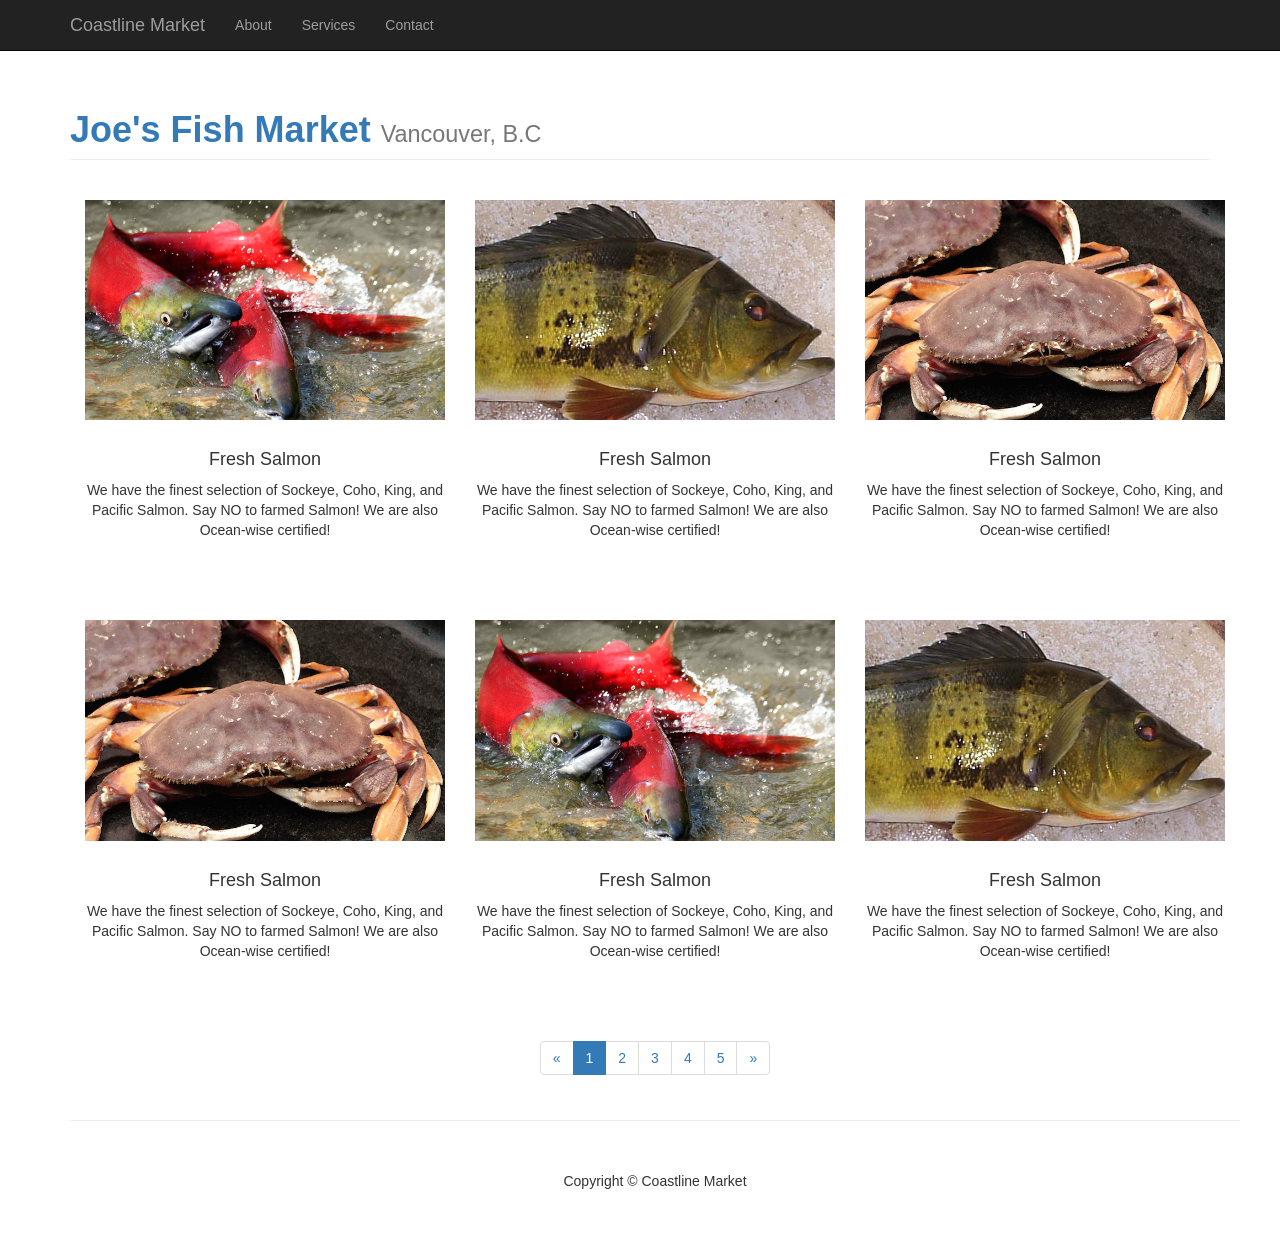
==== index.html @ 5b8961f1 "Replaced front end w/ temp. buy side" ====
<!DOCTYPE html>
<html lang="en">

<head>

    <meta charset="utf-8">
    <meta http-equiv="X-UA-Compatible" content="IE=edge">
    <meta name="viewport" content="width=device-width, initial-scale=1">
    <meta name="description" content="">
    <meta name="author" content="">

    <title>Shop | Coastline Market</title>

    <!-- Bootstrap Core CSS -->
    <link href="css/bootstrap.min.css" rel="stylesheet">

    <!-- Custom CSS -->
    <link href="css/3-col-portfolio.css" rel="stylesheet">

    <!-- HTML5 Shim and Respond.js IE8 support of HTML5 elements and media queries -->
    <!-- WARNING: Respond.js doesn't work if you view the page via file:// -->
    <!--[if lt IE 9]>
        <script src="https://oss.maxcdn.com/libs/html5shiv/3.7.0/html5shiv.js"></script>
        <script src="https://oss.maxcdn.com/libs/respond.js/1.4.2/respond.min.js"></script>
    <![endif]-->

</head>

<body>

    <!-- Navigation -->
    <nav class="navbar navbar-inverse navbar-fixed-top" role="navigation">
        <div class="container">
            <!-- Brand and toggle get grouped for better mobile display -->
            <div class="navbar-header">
                <button type="button" class="navbar-toggle" data-toggle="collapse" data-target="#bs-example-navbar-collapse-1">
                    <span class="sr-only">Toggle navigation</span>
                    <span class="icon-bar"></span>
                    <span class="icon-bar"></span>
                    <span class="icon-bar"></span>
                </button>
                <a class="navbar-brand" href="#">Coastline Market</a>
            </div>
            <!-- Collect the nav links, forms, and other content for toggling -->
            <div class="collapse navbar-collapse" id="bs-example-navbar-collapse-1">
                <ul class="nav navbar-nav">
                    <li>
                        <a href="#">About</a>
                    </li>
                    <li>
                        <a href="#">Services</a>
                    </li>
                    <li>
                        <a href="#">Contact</a>
                    </li>
                </ul>
            </div>
            <!-- /.navbar-collapse -->
        </div>
        <!-- /.container -->
    </nav>

    <!-- Page Content -->
    <div class="container">

        <!-- Page Header -->
        <div class="row">

            <div class="col-lg-12">
                <h1 class="page-header">
                    Joe's Fish Market <small> Vancouver, B.C</small>
                </h1>
            </div>
        </div>
        <!-- /.row -->

        <!-- Projects Row -->
        <section class="portfolio text-center section-padding" id= "portfolio">
          <div class="container">
            <div class="row">
               

                    <div class="col-md-4 wp4 delay-05s">
                      <div class="overlay-effect effects clearfix">
                        <div class="img">
                          <a href = "#" ><img src="img/salmon.jpg"></a>
                          <br> 
                          <h4>Fresh Salmon</h4>
                          <p>We have the finest selection of Sockeye, Coho, King, and Pacific Salmon. Say NO to farmed Salmon! We are also Ocean-wise certified!
                          </p>
                        </div>
                      </div>
                    </div>
                    <div class="col-md-4 wp4 delay-05s">
                      <div class="overlay-effect effects clearfix">
                        <div class="img">
                          <a href = "#" ><img src="img/bass.jpg"></a>
                          <br> 
                          <h4>Fresh Salmon</h4>
                          <p>We have the finest selection of Sockeye, Coho, King, and Pacific Salmon. Say NO to farmed Salmon! We are also Ocean-wise certified!
                          </p>
                        </div>
                      </div>
                    </div>
                    <div class="col-md-4 wp4 delay-05s">
                      <div class="overlay-effect effects clearfix">
                        <div class="img">
                          <a href = "#" ><img src="img/crab.jpg"></a>  
                         <br> 
                          <h4>Fresh Salmon</h4>
                          <p>We have the finest selection of Sockeye, Coho, King, and Pacific Salmon. Say NO to farmed Salmon! We are also Ocean-wise certified!
                          </p>
                        </div>
                      </div>
                    </div>
                    <div class="col-md-4 wp4 delay-05s">
                      <div class="overlay-effect effects clearfix">
                        <div class="img">
                          <a href = "#" ><img src="img/crab.jpg"></a>  
                          <br> 
                          <h4>Fresh Salmon</h4>
                          <p>We have the finest selection of Sockeye, Coho, King, and Pacific Salmon. Say NO to farmed Salmon! We are also Ocean-wise certified!
                          </p>
                        </div>
                      </div>                    
                    </div>
                    <div class="col-md-4 wp4 delay-05s">
                      <div class="overlay-effect effects clearfix">
                        <div class="img">
                          <a href = "#" ><img src="img/salmon.jpg"></a>  
                          <br> 
                          <h4>Fresh Salmon</h4>
                          <p>We have the finest selection of Sockeye, Coho, King, and Pacific Salmon. Say NO to farmed Salmon! We are also Ocean-wise certified!
                          </p>
                        </div>
                      </div>
                    </div>
                    <div class="col-md-4 wp4 delay-05s">
                      <div class="overlay-effect effects clearfix">
                        <div class="img">
                          <a href = "#" ><img src="img/bass.jpg"></a> 
                          <br> 
                          <h4>Fresh Salmon</h4>
                          <p>We have the finest selection of Sockeye, Coho, King, and Pacific Salmon. Say NO to farmed Salmon! We are also Ocean-wise certified!
                          </p>
                      </div>
                  </div>
              </div>

        <!-- /.row -->

        <hr>

        <!-- Pagination -->
        <div class="row text-center">
            <div class="col-lg-12">
                <ul class="pagination">
                    <li>
                        <a href="#">&laquo;</a>
                    </li>
                    <li class="active">
                        <a href="#">1</a>
                    </li>
                    <li>
                        <a href="#">2</a>
                    </li>
                    <li>
                        <a href="#">3</a>
                    </li>
                    <li>
                        <a href="#">4</a>
                    </li>
                    <li>
                        <a href="#">5</a>
                    </li>
                    <li>
                        <a href="#">&raquo;</a>
                    </li>
                </ul>
            </div>
        </div>
        <!-- /.row -->

        <hr>

        <!-- Footer -->
        <footer>
            <div class="row">
                <div class="col-lg-12">
                    <p>Copyright &copy; Coastline Market</p>
                </div>
            </div>
            <!-- /.row -->
        </footer>

    </div>
    <!-- /.container -->

    <!-- jQuery -->
    <script src="js/jquery.js"></script>

    <!-- Bootstrap Core JavaScript -->
    <script src="js/bootstrap.min.js"></script>

</body>

</html>
---- css/3-col-portfolio.css ----
/*!
 * Start Bootstrap - 3 Col Portfolio HTML Template (http://startbootstrap.com)
 * Code licensed under the Apache License v2.0.
 * For details, see http://www.apache.org/licenses/LICENSE-2.0.
 */


body {
    padding-top: 70px; /* Required padding for .navbar-fixed-top. Remove if using .navbar-static-top. Change if height of navigation changes. */
    font-family: "Lato", "Avant Garde", Avantgarde, "Century Gothic", CenturyGothic, "AppleGothic", sans-serif; 
}

.portfolio-item {
    margin-bottom: 25px;
     font-family: "Lato", "Avant Garde", Avantgarde, "Century Gothic", CenturyGothic, "AppleGothic", sans-serif; 
}

footer {
    margin: 50px 0;
}

.page-header {
    font-weight: 600;
    color: #337ab7
}

/* ==========================================================================
PORTFOLIO SLIDES
========================================================================== */
.effects { padding-left: 15px;
padding-top: 20px;}
.effects .img { position: relative; margin-bottom: 0px; position: relative; z-index: 1; overflow: hidden; }

.overlay { display: block; position: absolute; z-index: 20;}
a.close-overlay { display: block; position: absolute; top: 0; right: 0; z-index: 100; width: 45px; height: 45px; font-size: 20px; font-weight: 700; color: #a1a9b0; line-height: 45px; text-align: center; background-color: #a1a9b0; cursor: pointer; }


.overlay-effect .img i { font-size: 30px; }
.overlay-effect .overlay { bottom: 0; left: 0; right: 0; width: 100%; height: 100%; opacity: 0; }
.overlay-effect .overlay a.expand { left: 0; right: 0; bottom: 47%; margin: 0 auto -30px auto; }
.overlay-effect .img.hover .overlay { height: 100%; opacity: 1; }
.img img { width: -webkit-calc(100% + 40px) !important; width: calc(100% + 40px) !important; -webkit-transition: opacity 0.35s, -webkit-transform 0.35s; transition: opacity 0.35s, transform 0.35s; -moz-transition: opacity 0.35s, -moz-transform 0.35s; -o-transition: opacity 0.35s, -o-transform 0.35s; -webkit-transform: translate3d(-40px, 0, 0); transform: translate3d(-40px, 0, 0); -ms-transform: translate3d(-40px, 0, 0); }
.img:hover img { -webkit-transform: translate3d(0, 0, 0); transform: translate3d(0, 0, 0); -ms-transform: translate3d(-40px, 0, 0); }
.designs { position: absolute; left: 0; right: 0; margin-left: auto; margin-right: auto; top: 0px; }

/* ==========================================================================
SLIDE DECK
========================================================================== */
.effects { padding-left: 15px; }
.effects .img { position: relative; margin-bottom: 50px; position: relative; z-index: 1; overflow: hidden; }
.effects .img:nth-child(n) { margin-right: 5px; }
.effects .img:first-child { margin-left: -15px; }
.effects .img:last-child { margin-right: 0; }
.effects .img img { display: block; margin: 0; padding: 0; height: auto; }
.overlay { display: block; position: absolute; z-index: 20; background: rgba(42, 157, 229, 0.8); overflow: hidden; transition: all 0.5s; -webkit-transition: all 0.5s; -moz-transition: all 0.5s; -o-transition: all 0.5s; }
a.close-overlay { display: block; position: absolute; top: 0; right: 0; z-index: 100; width: 45px; height: 45px; font-size: 20px; font-weight: 700; color: #fff; line-height: 45px; text-align: center; background-color: #000; cursor: pointer; }
a.close-overlay.hidden { display: none; }
a.expand { display: block; position: absolute; z-index: 100; text-align: center; color: #fff; font-weight: 600; font-size: 14px; text-transform: uppercase; line-height: 30px; }
.overlay-effect .img i { font-size: 30px; }
.overlay-effect .overlay { bottom: 0; left: 0; right: 0; width: 100%; height: 100%; opacity: 0; }
.overlay-effect .overlay a.expand { left: 0; right: 0; bottom: 47%; margin: 0 auto -30px auto; }
.overlay-effect .img.hover .overlay { height: 100%; opacity: 1; }
.img img { width: -webkit-calc(100% + 40px) !important; width: calc(100% + 40px) !important; -webkit-transition: opacity 0.35s, -webkit-transform 0.35s; transition: opacity 0.35s, transform 0.35s; -moz-transition: opacity 0.35s, -moz-transform 0.35s; -o-transition: opacity 0.35s, -o-transform 0.35s; -webkit-transform: translate3d(-40px, 0, 0); transform: translate3d(-40px, 0, 0); -ms-transform: translate3d(-40px, 0, 0); }
.img:hover img { -webkit-transform: translate3d(0, 0, 0); transform: translate3d(0, 0, 0); -ms-transform: translate3d(-40px, 0, 0); }
.designs { position: absolute; left: 0; right: 0; margin-left: auto; margin-right: auto; top: 50px; }
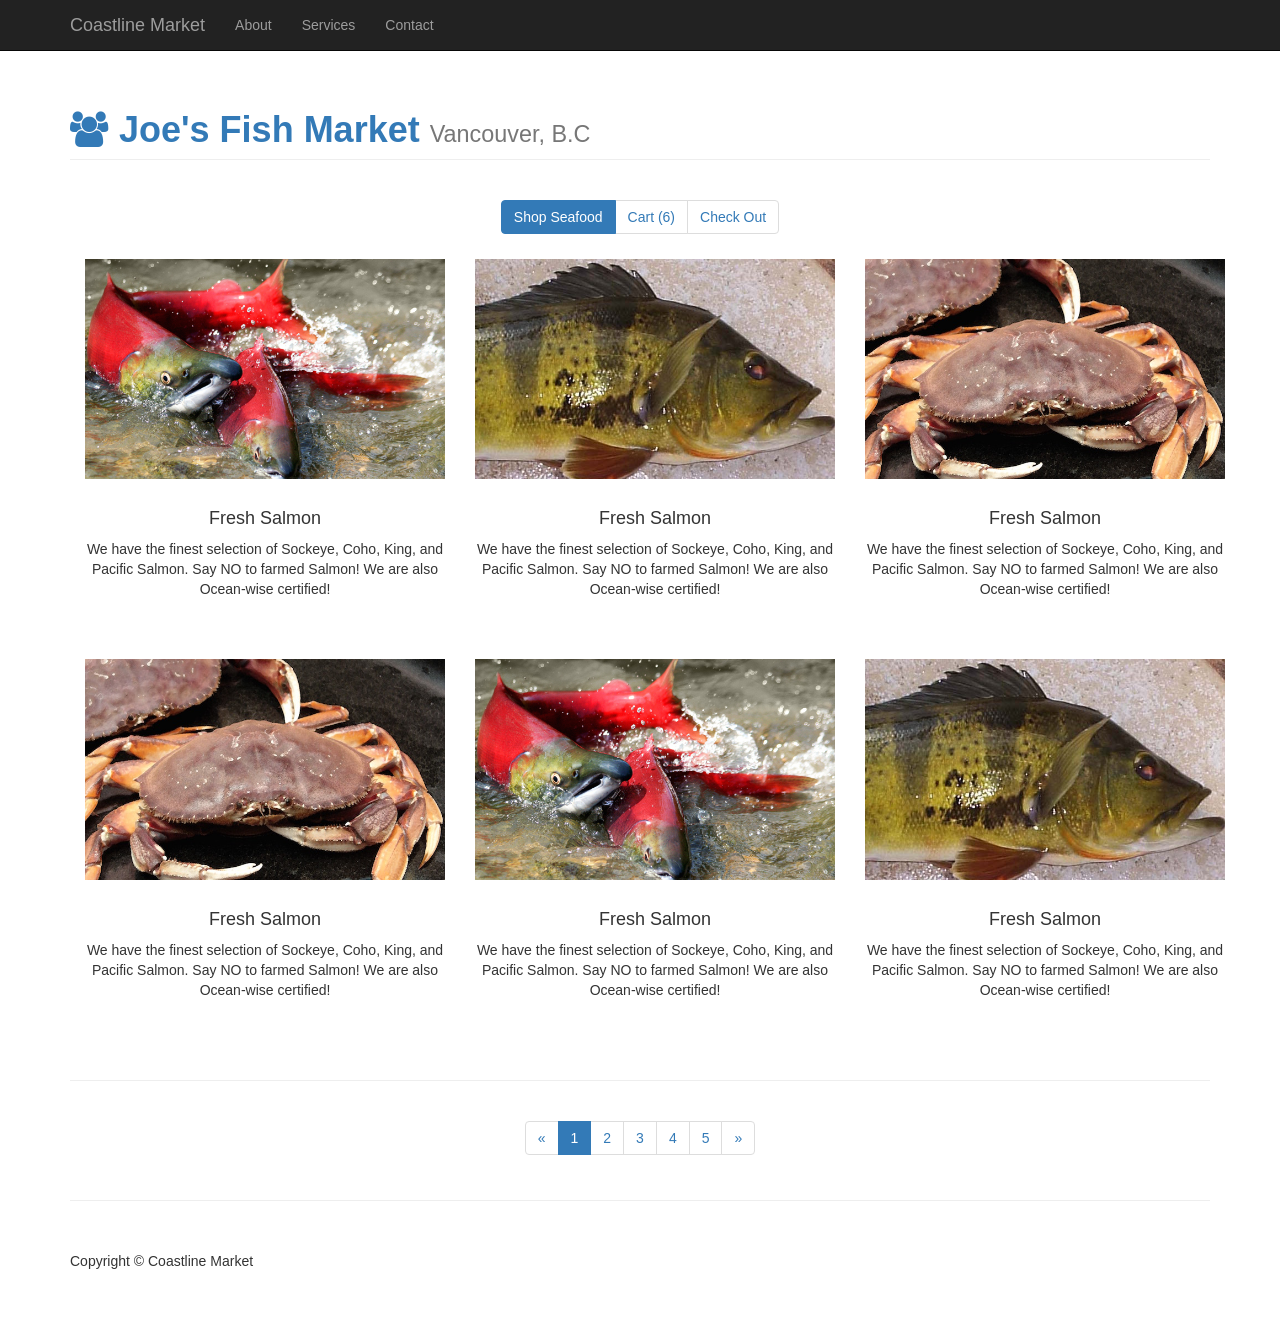
==== commit b149f6e7: "Completed Order Page w/JQuery Btn & Forms" ====
--- a/index.html
+++ b/index.html
@@ -9,6 +9,7 @@
     <meta name="description" content="">
     <meta name="author" content="">
 
+
     <title>Shop | Coastline Market</title>
 
     <!-- Bootstrap Core CSS -->
@@ -16,6 +17,7 @@
 
     <!-- Custom CSS -->
     <link href="css/3-col-portfolio.css" rel="stylesheet">
+    <link href="http://netdna.bootstrapcdn.com/font-awesome/4.1.0/css/font-awesome.min.css" rel="stylesheet">
 
     <!-- HTML5 Shim and Respond.js IE8 support of HTML5 elements and media queries -->
     <!-- WARNING: Respond.js doesn't work if you view the page via file:// -->
@@ -39,19 +41,20 @@
                     <span class="icon-bar"></span>
                     <span class="icon-bar"></span>
                 </button>
-                <a class="navbar-brand" href="#">Coastline Market</a>
+
+                <a class="navbar-brand" href="index.html">Coastline Market</a>
             </div>
             <!-- Collect the nav links, forms, and other content for toggling -->
             <div class="collapse navbar-collapse" id="bs-example-navbar-collapse-1">
                 <ul class="nav navbar-nav">
                     <li>
-                        <a href="#">About</a>
-                    </li>
-                    <li>
-                        <a href="#">Services</a>
-                    </li>
-                    <li>
-                        <a href="#">Contact</a>
+                        <a href="about.html">About</a>
+                    </li>
+                    <li>
+                        <a href="services.html">Services</a>
+                    </li>
+                    <li>
+                        <a href="contact.html">Contact</a>
                     </li>
                 </ul>
             </div>
@@ -68,8 +71,31 @@
 
             <div class="col-lg-12">
                 <h1 class="page-header">
-                    Joe's Fish Market <small> Vancouver, B.C</small>
+                    <i class="fa fa-users"></i> Joe's Fish Market <small> Vancouver, B.C</small>
                 </h1>
+            </div>
+        </div>
+        <!-- /.row -->
+
+         <!-- Pagination -->
+        <div class="row text-center">
+            <div class="col-lg-12">
+
+                <ul class="pagination">
+
+
+                    <li class="active">
+                        <a href="index.html">Shop Seafood</a>
+                    </li>
+
+                    <li>
+                        <a href="page2.html">Cart (6)</a>
+                    </li>
+                    <li>
+                        <a href="page3.html">Check Out</a>
+                    </li>
+
+                </ul>
             </div>
         </div>
         <!-- /.row -->
@@ -78,13 +104,13 @@
         <section class="portfolio text-center section-padding" id= "portfolio">
           <div class="container">
             <div class="row">
-               
+
 
                     <div class="col-md-4 wp4 delay-05s">
                       <div class="overlay-effect effects clearfix">
                         <div class="img">
                           <a href = "#" ><img src="img/salmon.jpg"></a>
-                          <br> 
+                          <br>
                           <h4>Fresh Salmon</h4>
                           <p>We have the finest selection of Sockeye, Coho, King, and Pacific Salmon. Say NO to farmed Salmon! We are also Ocean-wise certified!
                           </p>
@@ -95,63 +121,66 @@
                       <div class="overlay-effect effects clearfix">
                         <div class="img">
                           <a href = "#" ><img src="img/bass.jpg"></a>
-                          <br> 
-                          <h4>Fresh Salmon</h4>
-                          <p>We have the finest selection of Sockeye, Coho, King, and Pacific Salmon. Say NO to farmed Salmon! We are also Ocean-wise certified!
-                          </p>
-                        </div>
-                      </div>
-                    </div>
-                    <div class="col-md-4 wp4 delay-05s">
-                      <div class="overlay-effect effects clearfix">
-                        <div class="img">
-                          <a href = "#" ><img src="img/crab.jpg"></a>  
-                         <br> 
-                          <h4>Fresh Salmon</h4>
-                          <p>We have the finest selection of Sockeye, Coho, King, and Pacific Salmon. Say NO to farmed Salmon! We are also Ocean-wise certified!
-                          </p>
-                        </div>
-                      </div>
-                    </div>
-                    <div class="col-md-4 wp4 delay-05s">
-                      <div class="overlay-effect effects clearfix">
-                        <div class="img">
-                          <a href = "#" ><img src="img/crab.jpg"></a>  
-                          <br> 
-                          <h4>Fresh Salmon</h4>
-                          <p>We have the finest selection of Sockeye, Coho, King, and Pacific Salmon. Say NO to farmed Salmon! We are also Ocean-wise certified!
-                          </p>
-                        </div>
-                      </div>                    
-                    </div>
-                    <div class="col-md-4 wp4 delay-05s">
-                      <div class="overlay-effect effects clearfix">
-                        <div class="img">
-                          <a href = "#" ><img src="img/salmon.jpg"></a>  
-                          <br> 
-                          <h4>Fresh Salmon</h4>
-                          <p>We have the finest selection of Sockeye, Coho, King, and Pacific Salmon. Say NO to farmed Salmon! We are also Ocean-wise certified!
-                          </p>
-                        </div>
-                      </div>
-                    </div>
-                    <div class="col-md-4 wp4 delay-05s">
-                      <div class="overlay-effect effects clearfix">
-                        <div class="img">
-                          <a href = "#" ><img src="img/bass.jpg"></a> 
-                          <br> 
+                          <br>
+                          <h4>Fresh Salmon</h4>
+                          <p>We have the finest selection of Sockeye, Coho, King, and Pacific Salmon. Say NO to farmed Salmon! We are also Ocean-wise certified!
+                          </p>
+                        </div>
+                      </div>
+                    </div>
+                    <div class="col-md-4 wp4 delay-05s">
+                      <div class="overlay-effect effects clearfix">
+                        <div class="img">
+                          <a href = "#" ><img src="img/crab.jpg"></a>
+                         <br>
+                          <h4>Fresh Salmon</h4>
+                          <p>We have the finest selection of Sockeye, Coho, King, and Pacific Salmon. Say NO to farmed Salmon! We are also Ocean-wise certified!
+                          </p>
+                        </div>
+                      </div>
+                    </div>
+                    <div class="col-md-4 wp4 delay-05s">
+                      <div class="overlay-effect effects clearfix">
+                        <div class="img">
+                          <a href = "#" ><img src="img/crab.jpg"></a>
+                          <br>
+                          <h4>Fresh Salmon</h4>
+                          <p>We have the finest selection of Sockeye, Coho, King, and Pacific Salmon. Say NO to farmed Salmon! We are also Ocean-wise certified!
+                          </p>
+                        </div>
+                      </div>
+                    </div>
+                    <div class="col-md-4 wp4 delay-05s">
+                      <div class="overlay-effect effects clearfix">
+                        <div class="img">
+                          <a href = "#" ><img src="img/salmon.jpg"></a>
+                          <br>
+                          <h4>Fresh Salmon</h4>
+                          <p>We have the finest selection of Sockeye, Coho, King, and Pacific Salmon. Say NO to farmed Salmon! We are also Ocean-wise certified!
+                          </p>
+                        </div>
+                      </div>
+                    </div>
+                    <div class="col-md-4 wp4 delay-05s">
+                      <div class="overlay-effect effects clearfix">
+                        <div class="img">
+                          <a href = "#" ><img src="img/bass.jpg"></a>
+                          <br>
                           <h4>Fresh Salmon</h4>
                           <p>We have the finest selection of Sockeye, Coho, King, and Pacific Salmon. Say NO to farmed Salmon! We are also Ocean-wise certified!
                           </p>
                       </div>
                   </div>
               </div>
+            </div>
+          </div>
+        </section>
 
         <!-- /.row -->
 
         <hr>
 
-        <!-- Pagination -->
+         <!-- Pagination -->
         <div class="row text-center">
             <div class="col-lg-12">
                 <ul class="pagination">
--- a/css/3-col-portfolio.css
+++ b/css/3-col-portfolio.css
@@ -7,12 +7,12 @@
 
 body {
     padding-top: 70px; /* Required padding for .navbar-fixed-top. Remove if using .navbar-static-top. Change if height of navigation changes. */
-    font-family: "Lato", "Avant Garde", Avantgarde, "Century Gothic", CenturyGothic, "AppleGothic", sans-serif; 
+    font-family: "Lato", "Avant Garde", Avantgarde, "Century Gothic", CenturyGothic, "AppleGothic", sans-serif;
 }
 
 .portfolio-item {
     margin-bottom: 25px;
-     font-family: "Lato", "Avant Garde", Avantgarde, "Century Gothic", CenturyGothic, "AppleGothic", sans-serif; 
+     font-family: "Lato", "Avant Garde", Avantgarde, "Century Gothic", CenturyGothic, "AppleGothic", sans-serif;
 }
 
 footer {
@@ -24,27 +24,9 @@
     color: #337ab7
 }
 
+
 /* ==========================================================================
 PORTFOLIO SLIDES
-========================================================================== */
-.effects { padding-left: 15px;
-padding-top: 20px;}
-.effects .img { position: relative; margin-bottom: 0px; position: relative; z-index: 1; overflow: hidden; }
-
-.overlay { display: block; position: absolute; z-index: 20;}
-a.close-overlay { display: block; position: absolute; top: 0; right: 0; z-index: 100; width: 45px; height: 45px; font-size: 20px; font-weight: 700; color: #a1a9b0; line-height: 45px; text-align: center; background-color: #a1a9b0; cursor: pointer; }
-
-
-.overlay-effect .img i { font-size: 30px; }
-.overlay-effect .overlay { bottom: 0; left: 0; right: 0; width: 100%; height: 100%; opacity: 0; }
-.overlay-effect .overlay a.expand { left: 0; right: 0; bottom: 47%; margin: 0 auto -30px auto; }
-.overlay-effect .img.hover .overlay { height: 100%; opacity: 1; }
-.img img { width: -webkit-calc(100% + 40px) !important; width: calc(100% + 40px) !important; -webkit-transition: opacity 0.35s, -webkit-transform 0.35s; transition: opacity 0.35s, transform 0.35s; -moz-transition: opacity 0.35s, -moz-transform 0.35s; -o-transition: opacity 0.35s, -o-transform 0.35s; -webkit-transform: translate3d(-40px, 0, 0); transform: translate3d(-40px, 0, 0); -ms-transform: translate3d(-40px, 0, 0); }
-.img:hover img { -webkit-transform: translate3d(0, 0, 0); transform: translate3d(0, 0, 0); -ms-transform: translate3d(-40px, 0, 0); }
-.designs { position: absolute; left: 0; right: 0; margin-left: auto; margin-right: auto; top: 0px; }
-
-/* ==========================================================================
-SLIDE DECK
 ========================================================================== */
 .effects { padding-left: 15px; }
 .effects .img { position: relative; margin-bottom: 50px; position: relative; z-index: 1; overflow: hidden; }
@@ -62,4 +44,7 @@
 .overlay-effect .img.hover .overlay { height: 100%; opacity: 1; }
 .img img { width: -webkit-calc(100% + 40px) !important; width: calc(100% + 40px) !important; -webkit-transition: opacity 0.35s, -webkit-transform 0.35s; transition: opacity 0.35s, transform 0.35s; -moz-transition: opacity 0.35s, -moz-transform 0.35s; -o-transition: opacity 0.35s, -o-transform 0.35s; -webkit-transform: translate3d(-40px, 0, 0); transform: translate3d(-40px, 0, 0); -ms-transform: translate3d(-40px, 0, 0); }
 .img:hover img { -webkit-transform: translate3d(0, 0, 0); transform: translate3d(0, 0, 0); -ms-transform: translate3d(-40px, 0, 0); }
-.designs { position: absolute; left: 0; right: 0; margin-left: auto; margin-right: auto; top: 50px; }+
+
+
+.designs { position: absolute; left: 0; right: 0; margin-left: auto; margin-right: auto; top: 50px; }
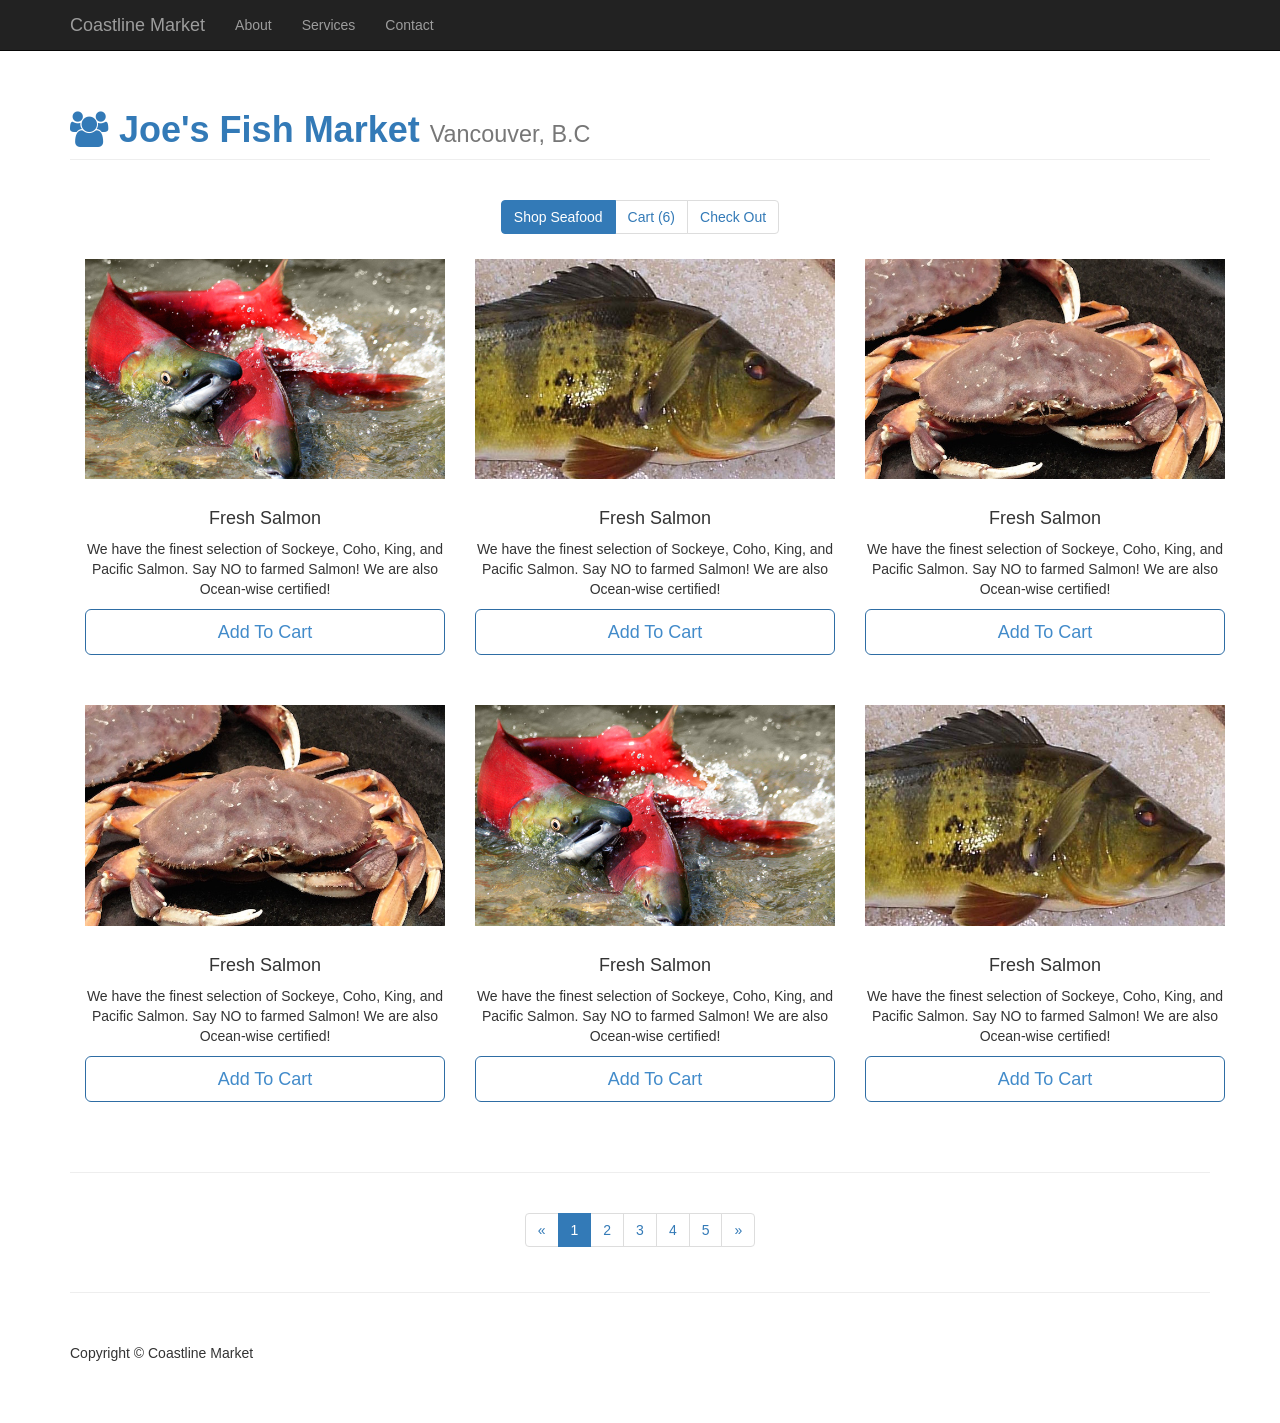
==== commit b72134c1: "Add to cart button implemented" ====
--- a/index.html
+++ b/index.html
@@ -114,6 +114,7 @@
                           <h4>Fresh Salmon</h4>
                           <p>We have the finest selection of Sockeye, Coho, King, and Pacific Salmon. Say NO to farmed Salmon! We are also Ocean-wise certified!
                           </p>
+                          <button type="button" class="btn btn-outline btn-primary btn-lg btn-block">Add To Cart</button>
                         </div>
                       </div>
                     </div>
@@ -125,6 +126,7 @@
                           <h4>Fresh Salmon</h4>
                           <p>We have the finest selection of Sockeye, Coho, King, and Pacific Salmon. Say NO to farmed Salmon! We are also Ocean-wise certified!
                           </p>
+                          <button type="button" class="btn btn-outline btn-primary btn-lg btn-block">Add To Cart</button>
                         </div>
                       </div>
                     </div>
@@ -136,9 +138,11 @@
                           <h4>Fresh Salmon</h4>
                           <p>We have the finest selection of Sockeye, Coho, King, and Pacific Salmon. Say NO to farmed Salmon! We are also Ocean-wise certified!
                           </p>
-                        </div>
-                      </div>
-                    </div>
+                          <button type="button" class="btn btn-outline btn-primary btn-lg btn-block">Add To Cart</button>
+                        </div>
+                      </div>
+                    </div>
+
                     <div class="col-md-4 wp4 delay-05s">
                       <div class="overlay-effect effects clearfix">
                         <div class="img">
@@ -147,6 +151,7 @@
                           <h4>Fresh Salmon</h4>
                           <p>We have the finest selection of Sockeye, Coho, King, and Pacific Salmon. Say NO to farmed Salmon! We are also Ocean-wise certified!
                           </p>
+                          <button type="button" class="btn btn-outline btn-primary btn-lg btn-block">Add To Cart</button>
                         </div>
                       </div>
                     </div>
@@ -158,6 +163,7 @@
                           <h4>Fresh Salmon</h4>
                           <p>We have the finest selection of Sockeye, Coho, King, and Pacific Salmon. Say NO to farmed Salmon! We are also Ocean-wise certified!
                           </p>
+                          <button type="button" class="btn btn-outline btn-primary btn-lg btn-block">Add To Cart</button>
                         </div>
                       </div>
                     </div>
@@ -169,6 +175,7 @@
                           <h4>Fresh Salmon</h4>
                           <p>We have the finest selection of Sockeye, Coho, King, and Pacific Salmon. Say NO to farmed Salmon! We are also Ocean-wise certified!
                           </p>
+                          <button type="button" class="btn btn-outline btn-primary btn-lg btn-block">Add To Cart</button>
                       </div>
                   </div>
               </div>
--- a/css/3-col-portfolio.css
+++ b/css/3-col-portfolio.css
@@ -24,6 +24,44 @@
     color: #337ab7
 }
 
+/* ==========================================================================
+BUTTON
+========================================================================== */
+
+.btn-outline {
+    color: inherit;
+    background-color: transparent;
+    transition: all .5s;
+}
+
+.btn-primary.btn-outline {
+    color: #428bca;
+}
+
+.btn-success.btn-outline {
+    color: #5cb85c;
+}
+
+.btn-info.btn-outline {
+    color: #5bc0de;
+}
+
+.btn-warning.btn-outline {
+    color: #f0ad4e;
+}
+
+.btn-danger.btn-outline {
+    color: #d9534f;
+}
+
+.btn-primary.btn-outline:hover,
+.btn-success.btn-outline:hover,
+.btn-info.btn-outline:hover,
+.btn-warning.btn-outline:hover,
+.btn-danger.btn-outline:hover {
+    color: #fff;
+}
+
 
 /* ==========================================================================
 PORTFOLIO SLIDES
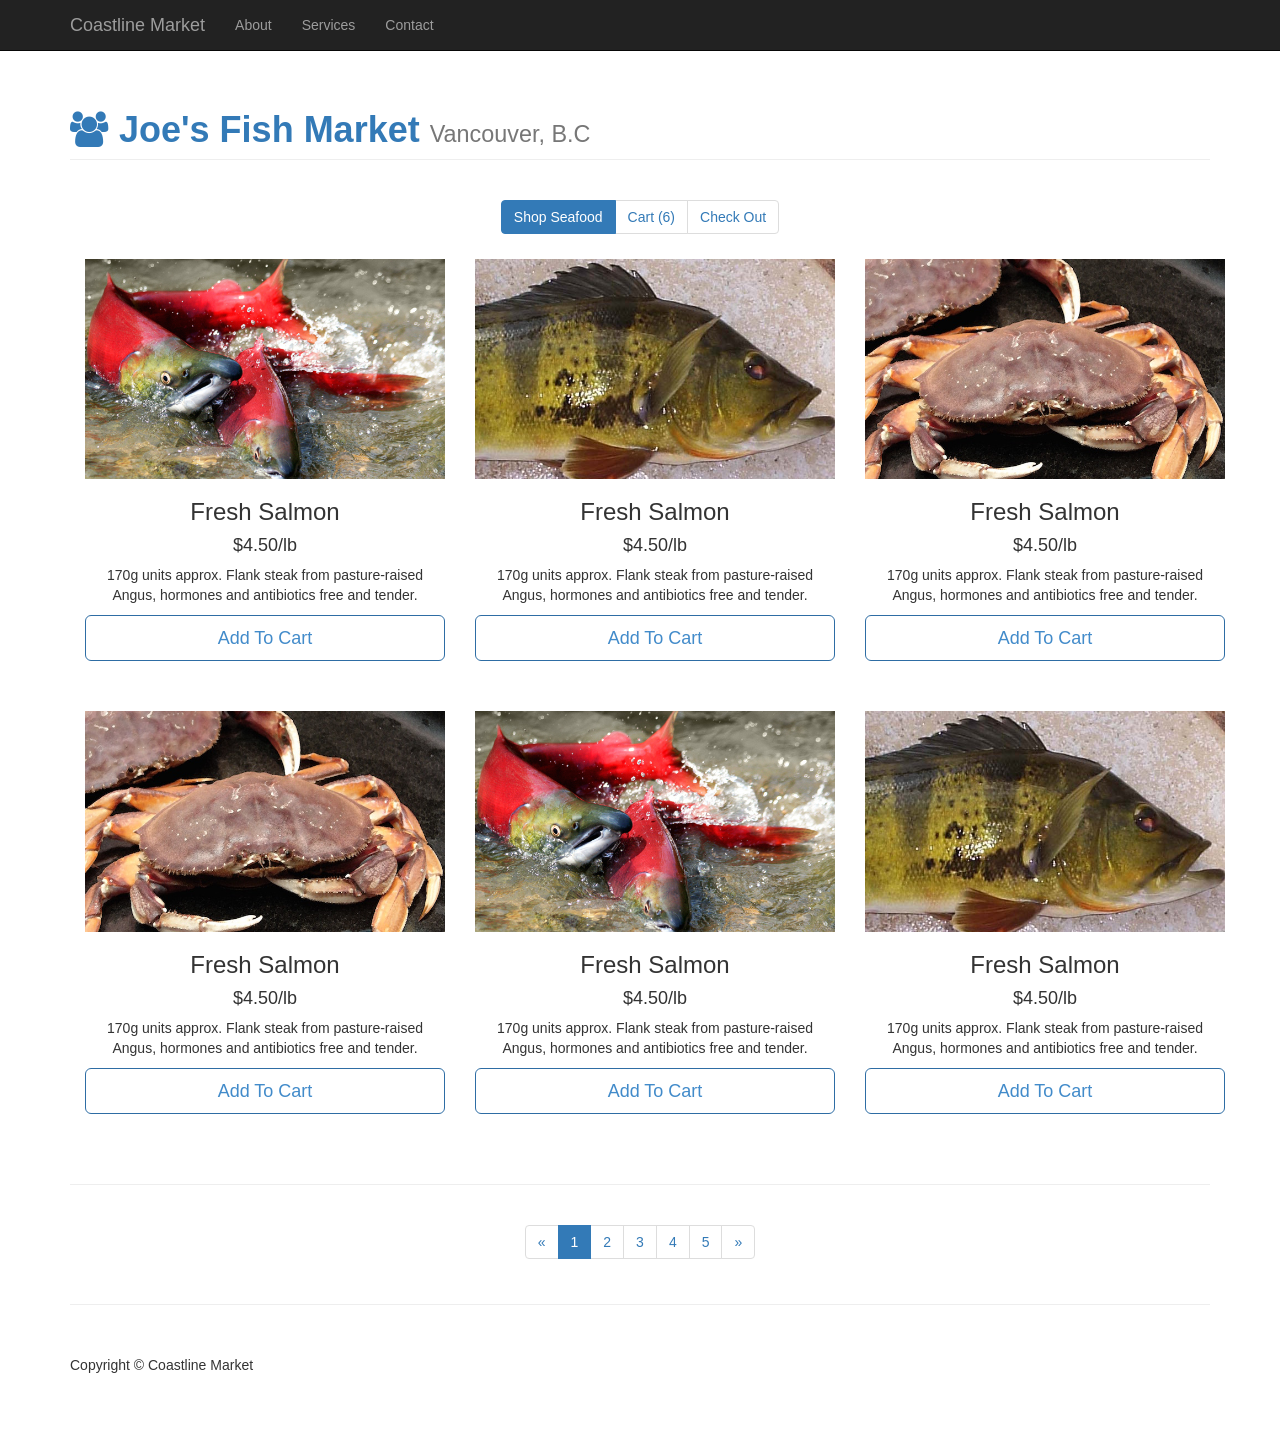
==== commit 8e160439: "Table Overflow Test" ====
--- a/index.html
+++ b/index.html
@@ -109,71 +109,81 @@
                     <div class="col-md-4 wp4 delay-05s">
                       <div class="overlay-effect effects clearfix">
                         <div class="img">
-                          <a href = "#" ><img src="img/salmon.jpg"></a>
-                          <br>
-                          <h4>Fresh Salmon</h4>
-                          <p>We have the finest selection of Sockeye, Coho, King, and Pacific Salmon. Say NO to farmed Salmon! We are also Ocean-wise certified!
-                          </p>
-                          <button type="button" class="btn btn-outline btn-primary btn-lg btn-block">Add To Cart</button>
-                        </div>
-                      </div>
-                    </div>
-                    <div class="col-md-4 wp4 delay-05s">
-                      <div class="overlay-effect effects clearfix">
-                        <div class="img">
-                          <a href = "#" ><img src="img/bass.jpg"></a>
-                          <br>
-                          <h4>Fresh Salmon</h4>
-                          <p>We have the finest selection of Sockeye, Coho, King, and Pacific Salmon. Say NO to farmed Salmon! We are also Ocean-wise certified!
-                          </p>
-                          <button type="button" class="btn btn-outline btn-primary btn-lg btn-block">Add To Cart</button>
-                        </div>
-                      </div>
-                    </div>
-                    <div class="col-md-4 wp4 delay-05s">
-                      <div class="overlay-effect effects clearfix">
-                        <div class="img">
-                          <a href = "#" ><img src="img/crab.jpg"></a>
-                         <br>
-                          <h4>Fresh Salmon</h4>
-                          <p>We have the finest selection of Sockeye, Coho, King, and Pacific Salmon. Say NO to farmed Salmon! We are also Ocean-wise certified!
-                          </p>
-                          <button type="button" class="btn btn-outline btn-primary btn-lg btn-block">Add To Cart</button>
-                        </div>
-                      </div>
-                    </div>
-
-                    <div class="col-md-4 wp4 delay-05s">
-                      <div class="overlay-effect effects clearfix">
-                        <div class="img">
-                          <a href = "#" ><img src="img/crab.jpg"></a>
-                          <br>
-                          <h4>Fresh Salmon</h4>
-                          <p>We have the finest selection of Sockeye, Coho, King, and Pacific Salmon. Say NO to farmed Salmon! We are also Ocean-wise certified!
-                          </p>
-                          <button type="button" class="btn btn-outline btn-primary btn-lg btn-block">Add To Cart</button>
-                        </div>
-                      </div>
-                    </div>
-                    <div class="col-md-4 wp4 delay-05s">
-                      <div class="overlay-effect effects clearfix">
-                        <div class="img">
-                          <a href = "#" ><img src="img/salmon.jpg"></a>
-                          <br>
-                          <h4>Fresh Salmon</h4>
-                          <p>We have the finest selection of Sockeye, Coho, King, and Pacific Salmon. Say NO to farmed Salmon! We are also Ocean-wise certified!
-                          </p>
-                          <button type="button" class="btn btn-outline btn-primary btn-lg btn-block">Add To Cart</button>
-                        </div>
-                      </div>
-                    </div>
-                    <div class="col-md-4 wp4 delay-05s">
-                      <div class="overlay-effect effects clearfix">
-                        <div class="img">
-                          <a href = "#" ><img src="img/bass.jpg"></a>
-                          <br>
-                          <h4>Fresh Salmon</h4>
-                          <p>We have the finest selection of Sockeye, Coho, King, and Pacific Salmon. Say NO to farmed Salmon! We are also Ocean-wise certified!
+                          <img src="img/salmon.jpg">
+                          <h3>Fresh Salmon</h3>
+                          <h4>$4.50/lb</h4>
+                      
+                          <p>170g units approx. Flank steak from pasture-raised Angus, hormones and antibiotics free and tender.
+                          </p>
+                   
+                          <button type="button" class="btn btn-outline btn-primary btn-lg btn-block">Add To Cart</button>
+                        </div>
+                      </div>
+                    </div>
+
+
+
+                    <div class="col-md-4 wp4 delay-05s">
+                      <div class="overlay-effect effects clearfix">
+                        <div class="img">
+                          <img src="img/bass.jpg">
+                          <h3>Fresh Salmon</h3>
+                          <h4>$4.50/lb</h4>
+                      
+                          <p>170g units approx. Flank steak from pasture-raised Angus, hormones and antibiotics free and tender.
+                          </p>
+                          <button type="button" class="btn btn-outline btn-primary btn-lg btn-block">Add To Cart</button>
+                        </div>
+                      </div>
+                    </div>
+                    <div class="col-md-4 wp4 delay-05s">
+                      <div class="overlay-effect effects clearfix">
+                        <div class="img">
+                          <img src="img/crab.jpg">
+                          <h3>Fresh Salmon</h3>
+                          <h4>$4.50/lb</h4>
+                      
+                          <p>170g units approx. Flank steak from pasture-raised Angus, hormones and antibiotics free and tender.
+                          </p>
+                          <button type="button" class="btn btn-outline btn-primary btn-lg btn-block">Add To Cart</button>
+                        </div>
+                      </div>
+                    </div>
+
+                    <div class="col-md-4 wp4 delay-05s">
+                      <div class="overlay-effect effects clearfix">
+                        <div class="img">
+                          <img src="img/crab.jpg">
+                          <h3>Fresh Salmon</h3>
+                          <h4>$4.50/lb</h4>
+                      
+                          <p>170g units approx. Flank steak from pasture-raised Angus, hormones and antibiotics free and tender.
+                          </p>
+                          <button type="button" class="btn btn-outline btn-primary btn-lg btn-block">Add To Cart</button>
+                        </div>
+                      </div>
+                    </div>
+                    <div class="col-md-4 wp4 delay-05s">
+                      <div class="overlay-effect effects clearfix">
+                        <div class="img">
+                          <img src="img/salmon.jpg">
+                          <h3>Fresh Salmon</h3>
+                          <h4>$4.50/lb</h4>
+                      
+                          <p>170g units approx. Flank steak from pasture-raised Angus, hormones and antibiotics free and tender.
+                          </p>
+                          <button type="button" class="btn btn-outline btn-primary btn-lg btn-block">Add To Cart</button>
+                        </div>
+                      </div>
+                    </div>
+                    <div class="col-md-4 wp4 delay-05s">
+                      <div class="overlay-effect effects clearfix">
+                        <div class="img">
+                          <img src="img/bass.jpg">
+                          <h3>Fresh Salmon</h3>
+                          <h4>$4.50/lb</h4>
+                      
+                          <p>170g units approx. Flank steak from pasture-raised Angus, hormones and antibiotics free and tender.
                           </p>
                           <button type="button" class="btn btn-outline btn-primary btn-lg btn-block">Add To Cart</button>
                       </div>
--- a/css/3-col-portfolio.css
+++ b/css/3-col-portfolio.css
@@ -23,6 +23,8 @@
     font-weight: 600;
     color: #337ab7
 }
+
+.dataTable_wrapper { overflow-x: scroll; }
 
 /* ==========================================================================
 BUTTON
@@ -81,8 +83,10 @@
 .overlay-effect .overlay a.expand { left: 0; right: 0; bottom: 47%; margin: 0 auto -30px auto; }
 .overlay-effect .img.hover .overlay { height: 100%; opacity: 1; }
 .img img { width: -webkit-calc(100% + 40px) !important; width: calc(100% + 40px) !important; -webkit-transition: opacity 0.35s, -webkit-transform 0.35s; transition: opacity 0.35s, transform 0.35s; -moz-transition: opacity 0.35s, -moz-transform 0.35s; -o-transition: opacity 0.35s, -o-transform 0.35s; -webkit-transform: translate3d(-40px, 0, 0); transform: translate3d(-40px, 0, 0); -ms-transform: translate3d(-40px, 0, 0); }
+
+/*
 .img:hover img { -webkit-transform: translate3d(0, 0, 0); transform: translate3d(0, 0, 0); -ms-transform: translate3d(-40px, 0, 0); }
-
+*/
 
 
 .designs { position: absolute; left: 0; right: 0; margin-left: auto; margin-right: auto; top: 50px; }
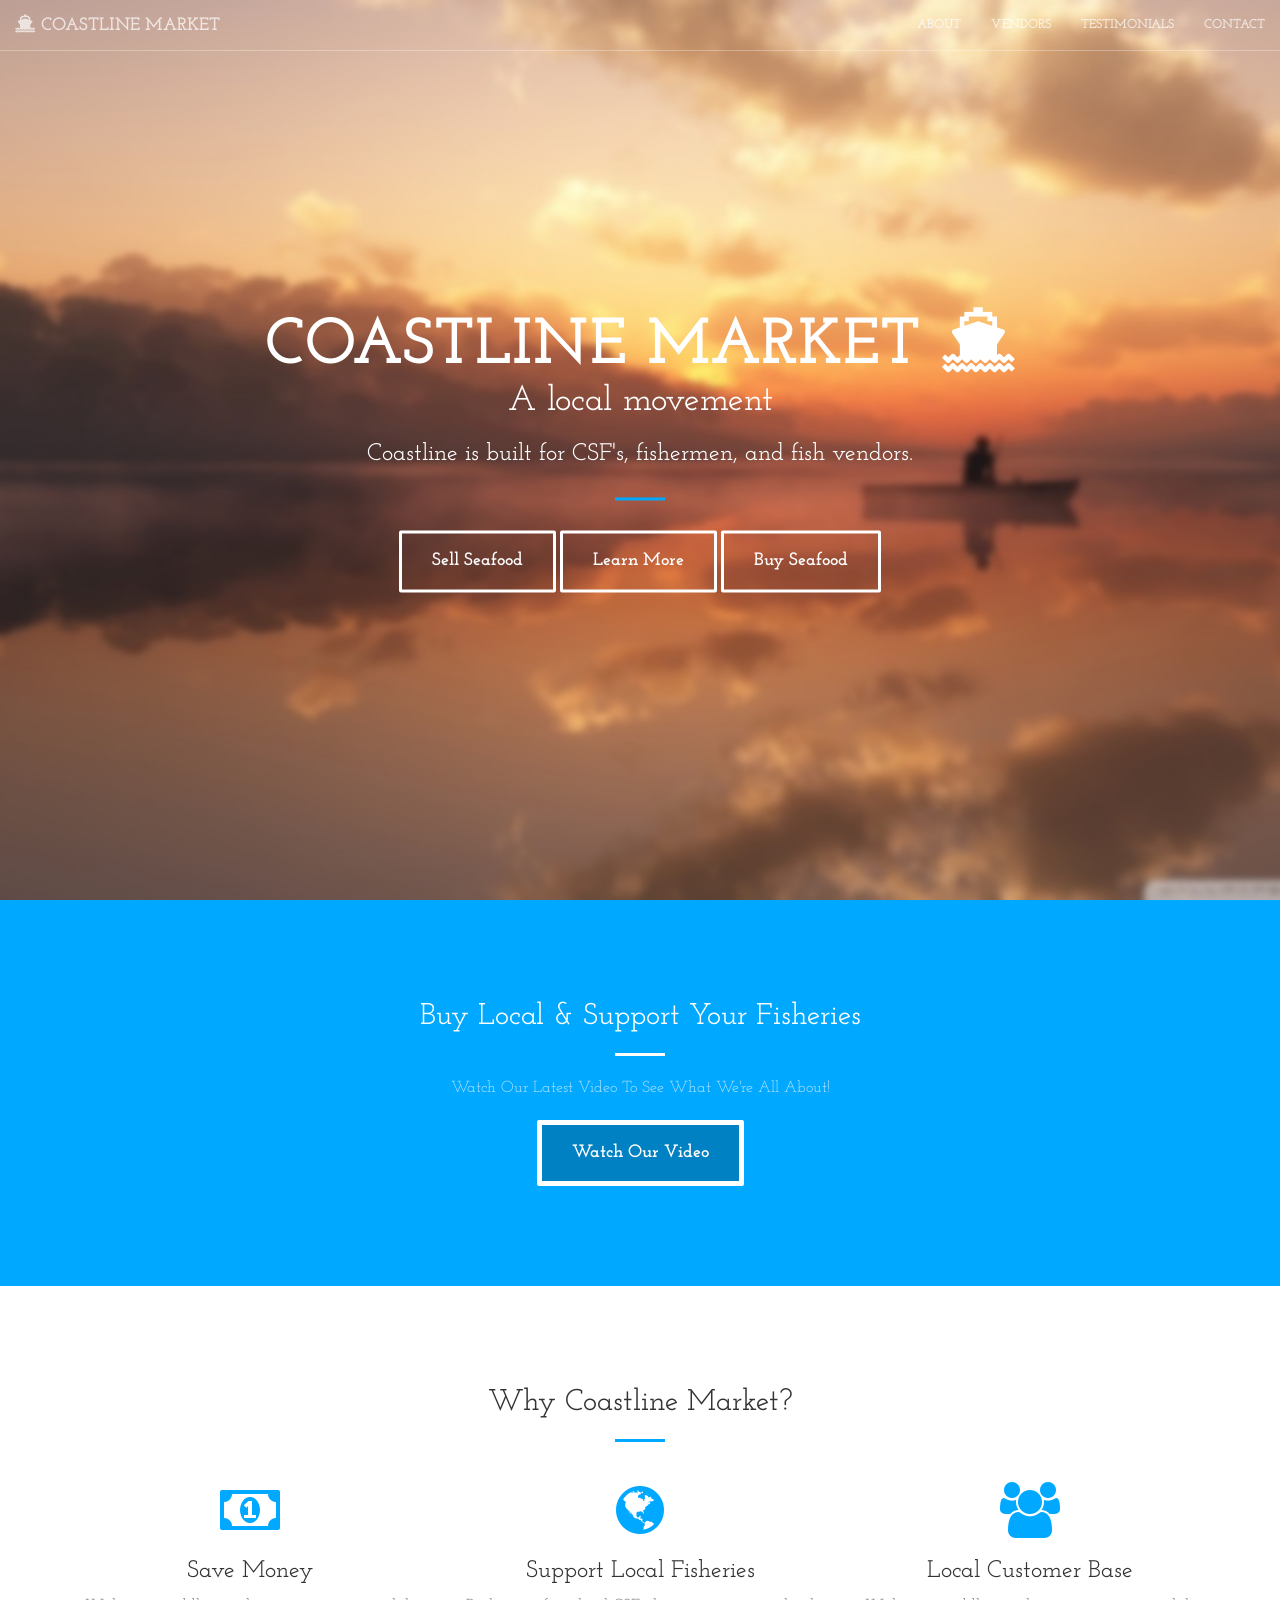
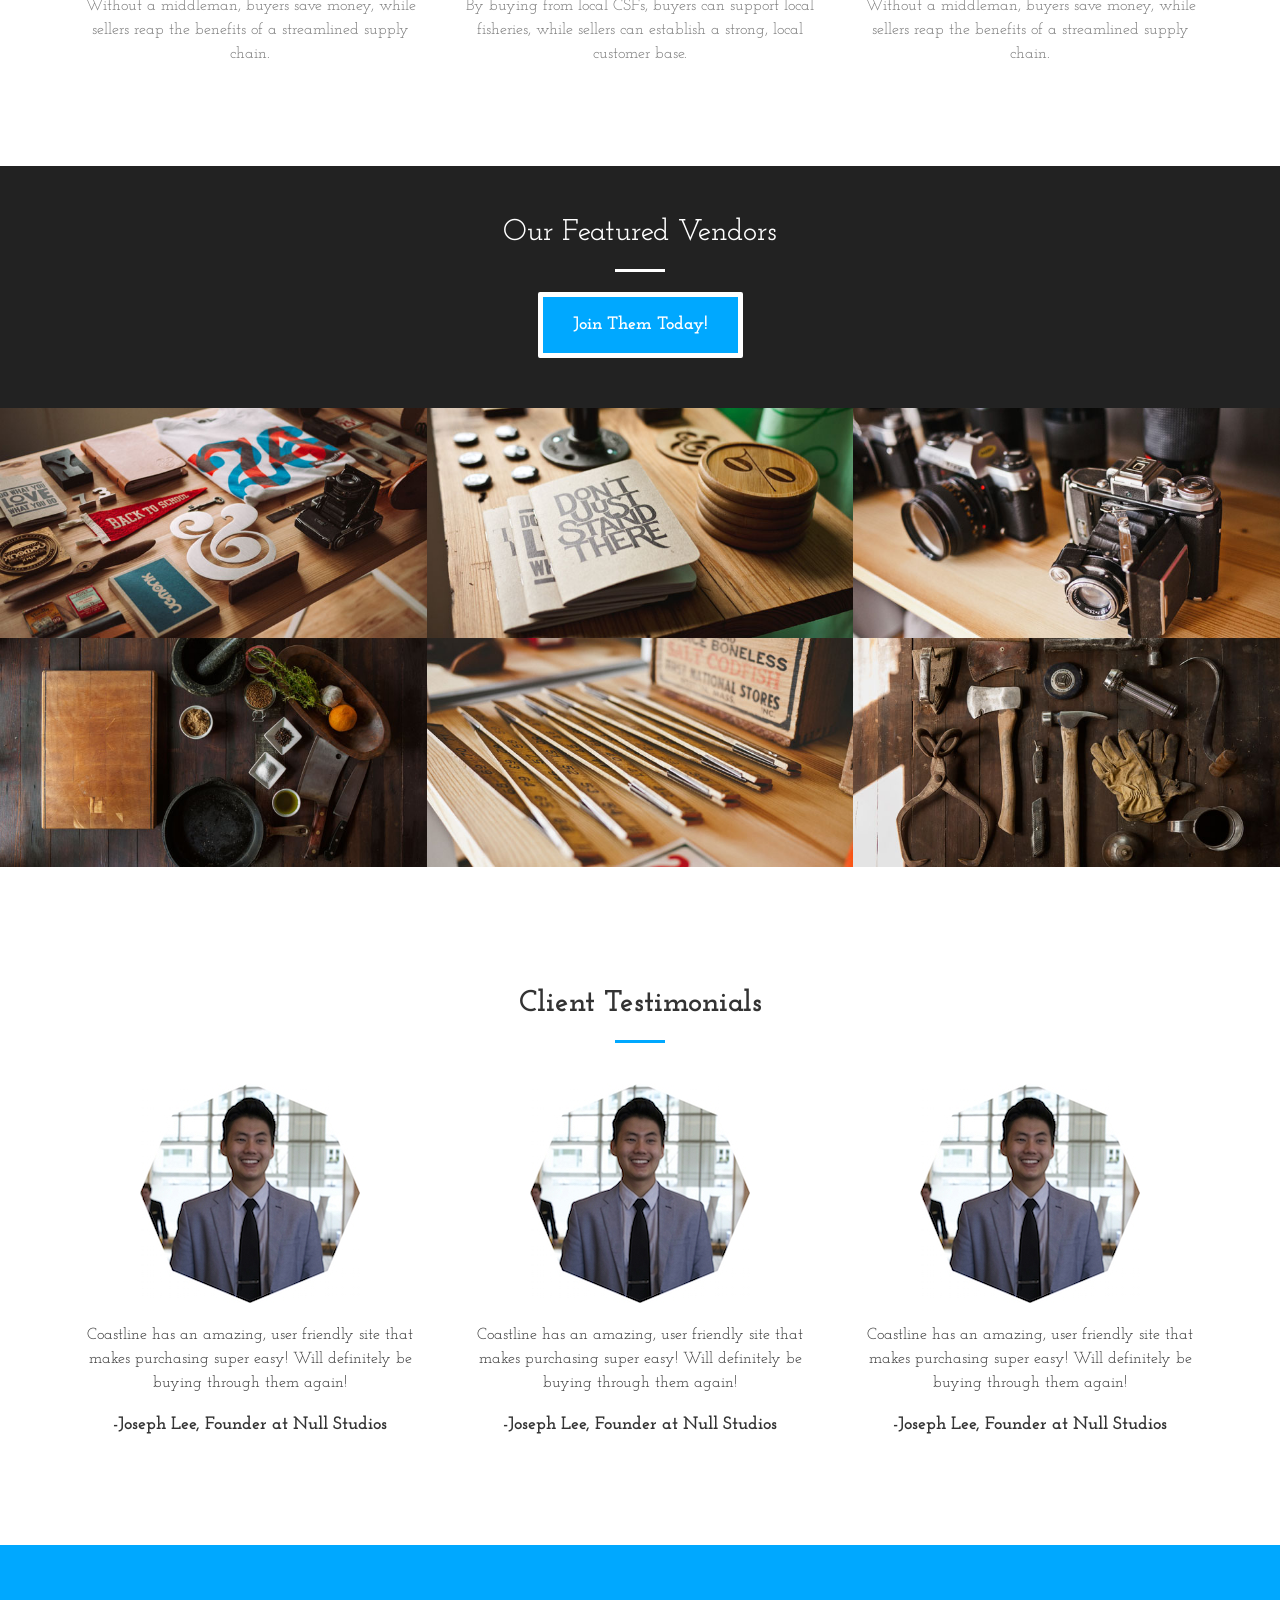
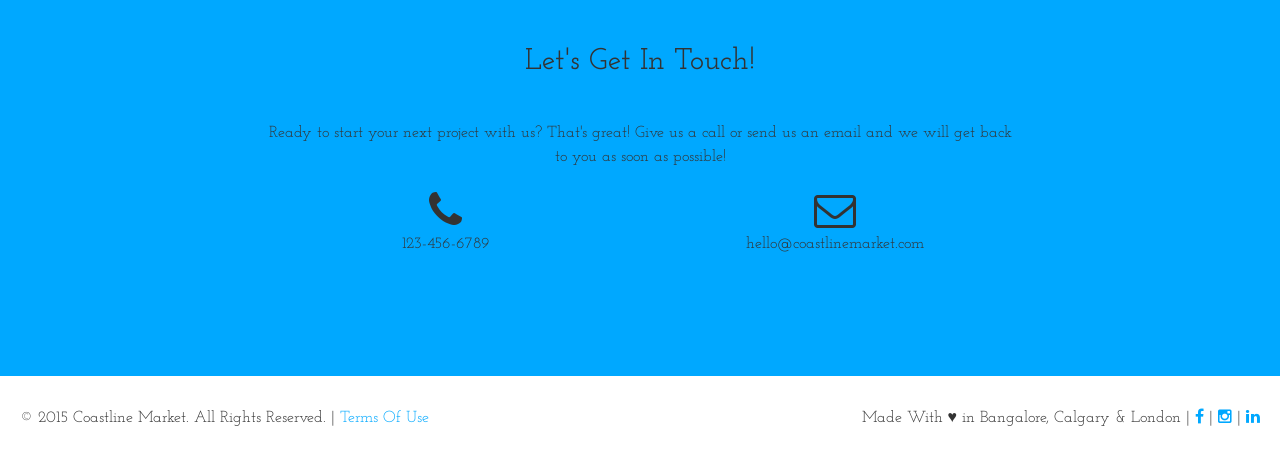
==== commit a698a6cd: "test" ====
--- a/index.html
+++ b/index.html
@@ -9,15 +9,23 @@
     <meta name="description" content="">
     <meta name="author" content="">
 
-
-    <title>Shop | Coastline Market</title>
+    <title>Coastline Market</title>
 
     <!-- Bootstrap Core CSS -->
-    <link href="css/bootstrap.min.css" rel="stylesheet">
+    <link rel="stylesheet" href="landing/css/bootstrap.min.css" type="text/css">
+
+    <!-- Custom Fonts -->
+    <link href='http://fonts.googleapis.com/css?family=Josefin+Slab:300,400,600,700,300italic,400italic,600italic,700italic' rel='stylesheet' type='text/css'>
+    <link href='http://fonts.googleapis.com/css?family=Josefin+Slab:300,400,600,700,300italic,400italic,600italic,700italic' rel='stylesheet' type='text/css'>
+
+
+    <link rel="stylesheet" href="landing/font-awesome/css/font-awesome.min.css" type="text/css">
+
+    <!-- Plugin CSS -->
+    <link rel="stylesheet" href="landing/css/animate.min.css" type="text/css">
 
     <!-- Custom CSS -->
-    <link href="css/3-col-portfolio.css" rel="stylesheet">
-    <link href="http://netdna.bootstrapcdn.com/font-awesome/4.1.0/css/font-awesome.min.css" rel="stylesheet">
+    <link rel="stylesheet" href="landing/css/creative.css" type="text/css">
 
     <!-- HTML5 Shim and Respond.js IE8 support of HTML5 elements and media queries -->
     <!-- WARNING: Respond.js doesn't work if you view the page via file:// -->
@@ -28,225 +36,350 @@
 
 </head>
 
-<body>
-
-    <!-- Navigation -->
-    <nav class="navbar navbar-inverse navbar-fixed-top" role="navigation">
-        <div class="container">
+<body id="page-top">
+
+    <nav id="mainNav" class="navbar navbar-default navbar-fixed-top">
+        <div class="container-fluid">
             <!-- Brand and toggle get grouped for better mobile display -->
             <div class="navbar-header">
-                <button type="button" class="navbar-toggle" data-toggle="collapse" data-target="#bs-example-navbar-collapse-1">
+                <button type="button" class="navbar-toggle collapsed" data-toggle="collapse" data-target="#bs-example-navbar-collapse-1">
                     <span class="sr-only">Toggle navigation</span>
                     <span class="icon-bar"></span>
                     <span class="icon-bar"></span>
                     <span class="icon-bar"></span>
                 </button>
-
-                <a class="navbar-brand" href="index.html">Coastline Market</a>
-            </div>
+                <a class="navbar-brand page-scroll" href="#page-top"><i class = "fa fa-ship"></i> Coastline Market</a>
+            </div>
+
             <!-- Collect the nav links, forms, and other content for toggling -->
             <div class="collapse navbar-collapse" id="bs-example-navbar-collapse-1">
-                <ul class="nav navbar-nav">
+                <ul class="nav navbar-nav navbar-right">
                     <li>
-                        <a href="about.html">About</a>
+                        <a class="page-scroll" href="#about">About</a>
                     </li>
                     <li>
-                        <a href="services.html">Services</a>
+                        <a class="page-scroll" href="#vendors">Vendors</a>
                     </li>
                     <li>
-                        <a href="contact.html">Contact</a>
-                    </li>
-                </ul>
-            </div>
-            <!-- /.navbar-collapse -->
-        </div>
-        <!-- /.container -->
-    </nav>
-
-    <!-- Page Content -->
-    <div class="container">
-
-        <!-- Page Header -->
-        <div class="row">
-
-            <div class="col-lg-12">
-                <h1 class="page-header">
-                    <i class="fa fa-users"></i> Joe's Fish Market <small> Vancouver, B.C</small>
-                </h1>
-            </div>
-        </div>
-        <!-- /.row -->
-
-         <!-- Pagination -->
-        <div class="row text-center">
-            <div class="col-lg-12">
-
-                <ul class="pagination">
-
-
-                    <li class="active">
-                        <a href="index.html">Shop Seafood</a>
-                    </li>
-
-                    <li>
-                        <a href="page2.html">Cart (6)</a>
+                        <a class="page-scroll" href="#testimonials">Testimonials</a>
                     </li>
                     <li>
-                        <a href="page3.html">Check Out</a>
+                        <a class="page-scroll" href="#contact">Contact</a>
                     </li>
 
                 </ul>
             </div>
-        </div>
-        <!-- /.row -->
-
-        <!-- Projects Row -->
-        <section class="portfolio text-center section-padding" id= "portfolio">
+            <!-- /.navbar-collapse -->
+        </div>
+        <!-- /.container-fluid -->
+    </nav>
+
+    <header>
+        <div class="header-content">
+            <div class="header-content-inner">
+                <h1>COASTLINE MARKET <i class = "fa fa-ship"></i></h1>
+
+                <h2 class = "typed-cursor">A local movement</h2>
+
+
+                <h3>Coastline is built for CSF's, fishermen, and fish vendors.</h3>
+                <hr>
+
+                <a href="sell-side/index.html" class="btn btn-white-fill">Sell Seafood</a>
+                <a href="#about" class="btn btn-white-fill">Learn More</a>
+                <a href="buy-side/index.html" class="btn btn-white-fill">Buy Seafood</a>
+            </div>
+        </div>
+    </header>
+
+    <section class="bg-primary" id="about">
+        <div class="container">
+            <div class="row">
+                <div class="col-lg-8 col-lg-offset-2 text-center">
+                    <h2 class="section-heading">Buy Local & Support Your Fisheries</h2>
+                    <hr class="light">
+                    <p class="text-faded">Watch Our Latest Video To See What We're All About!</p>
+
+                    <a href="http://www.youtube.com/v/aPx_Xge-wzM&hl=en_US&fs=1&autoplay=1
+                    " class="btn btn-darkblue-fill wow tada">Watch Our Video</a>
+                  </div>
+                </div>
+                <div class="modal" id="video-modal">
+                  <div id="video-container" style="width: 425px; height: 344px;"></div>
+                </div>
+                <script language="javascript" type="text/javascript">
+                $(function() {
+                  var videoModal = $('#video-modal').overlay({
+                    expose: {
+                      color: 'black',
+                      loadSpeed: 200,
+                      opacity: 0.85
+                    },
+                    closeOnClick: true,
+                    api: true
+                  });
+                  $('.ignite-btn').click(function() {
+                    videoModal.load();
+
+            var videoUrl = $(this).attr('href');
+            var flashvars = {};
+            var params = {
+                allowFullScreen: "true",
+                allowscriptaccess: "always"
+            };
+            var attributes = {};
+
+            swfobject.embedSWF(videoUrl, 'video-container', '425', '344', '9.0.0', '', flashvars, params, attributes);
+
+            return false;
+        });
+    });
+    </script>
+
+
+        </div>
+    </section>
+
+    <section>
+        <div class="container">
+            <div class="row">
+                <div class="col-lg-12 text-center">
+                    <h2 class="section-heading">Why Coastline Market?</h2>
+                    <hr class="primary">
+                </div>
+            </div>
+        </div>
+        <div class="container">
+            <div class="row">
+                <div class="col-lg-4 col-md-6 text-center">
+                    <div class="service-box">
+                        <i class="fa fa-4x fa-money wow bounceIn text-primary"></i>
+                        <h3>Save Money</h3>
+                        <p class="text-muted">Without a middleman, buyers save money, while sellers reap the benefits of a streamlined supply
+                        chain.</p>
+                    </div>
+                </div>
+                <div class="col-lg-4 col-md-6 text-center">
+                    <div class="service-box">
+                        <i class="fa fa-4x fa-globe wow bounceIn text-primary" data-wow-delay=".1s"></i>
+                        <h3>Support Local Fisheries</h3>
+                        <p class="text-muted">By buying from local CSFs, buyers can support local fisheries, while
+                        sellers can establish a strong, local customer base.</p>
+                    </div>
+                </div>
+                <div class="col-lg-4 col-md-6 text-center">
+                    <div class="service-box">
+                        <i class="fa fa-4x fa-users wow bounceIn text-primary" data-wow-delay=".2s"></i>
+                        <h3>Local Customer Base</h3>
+                        <p class="text-muted">Without a middleman, buyers save money, while sellers reap the benefits of a streamlined supply
+                        chain.</p>
+                    </div>
+                </div>
+            </div>
+        </div>
+    </section>
+
+    <aside class="bg-dark" id="vendors">
+        <div class="container text-center">
+            <div class="call-to-action">
+                <h2>Our Featured Vendors</h2>
+                <hr class="light">
+                <a href="#" class="btn btn-blue wow tada">Join Them Today!</a>
+            </div>
+        </div>
+    </aside>
+
+    <section class="no-padding">
+        <div class="container-fluid">
+            <div class="row no-gutter">
+                <div class="col-lg-4 col-sm-6">
+                    <a href="#" class="portfolio-box">
+                        <img src="landing/img/portfolio/1.jpg" class="img-responsive" alt="">
+                        <div class="portfolio-box-caption">
+                            <div class="portfolio-box-caption-content">
+                                <div class="project-category text-faded">
+                                    Vancouver, B.C
+                                </div>
+                                <div class="project-name">
+                                    Joe's Fish Market
+                                </div>
+                            </div>
+                        </div>
+                    </a>
+                </div>
+                <div class="col-lg-4 col-sm-6">
+                    <a href="#" class="portfolio-box">
+                        <img src="landing/img/portfolio/2.jpg" class="img-responsive" alt="">
+                        <div class="portfolio-box-caption">
+                            <div class="portfolio-box-caption-content">
+                                <div class="project-category text-faded">
+                                    Halifax, N.S
+                                </div>
+                                <div class="project-name">
+                                    St John's Fishery
+                                </div>
+                            </div>
+                        </div>
+                    </a>
+                </div>
+                <div class="col-lg-4 col-sm-6">
+                    <a href="#" class="portfolio-box">
+                        <img src="landing/img/portfolio/3.jpg" class="img-responsive" alt="">
+                        <div class="portfolio-box-caption">
+                            <div class="portfolio-box-caption-content">
+                                <div class="project-category text-faded">
+                                    Coal Harbor, N.S
+                                </div>
+                                <div class="project-name">
+                                    Sidney's
+                                </div>
+                            </div>
+                        </div>
+                    </a>
+                </div>
+                <div class="col-lg-4 col-sm-6">
+                    <a href="#" class="portfolio-box">
+                        <img src="landing/img/portfolio/4.jpg" class="img-responsive" alt="">
+                        <div class="portfolio-box-caption">
+                            <div class="portfolio-box-caption-content">
+                                <div class="project-category text-faded">
+                                    Victoria, B.C
+                                </div>
+                                <div class="project-name">
+                                    Bartell One
+                                </div>
+                            </div>
+                        </div>
+                    </a>
+                </div>
+                <div class="col-lg-4 col-sm-6">
+                    <a href="#" class="portfolio-box">
+                        <img src="landing/img/portfolio/5.jpg" class="img-responsive" alt="">
+                        <div class="portfolio-box-caption">
+                            <div class="portfolio-box-caption-content">
+                                <div class="project-category text-faded">
+                                    White Rock, B.C
+                                </div>
+                                <div class="project-name">
+                                    Gone Fishing
+                                </div>
+                            </div>
+                        </div>
+                    </a>
+                </div>
+                <div class="col-lg-4 col-sm-6">
+                    <a href="#" class="portfolio-box">
+                        <img src="landing/img/portfolio/6.jpg" class="img-responsive" alt="">
+                        <div class="portfolio-box-caption">
+                            <div class="portfolio-box-caption-content">
+                                <div class="project-category text-faded">
+                                    San Francinsco, CA
+                                </div>
+                                <div class="project-name">
+                                    Billy's Fish Steakhouse
+                                </div>
+                            </div>
+                        </div>
+                    </a>
+                </div>
+            </div>
+        </div>
+    </section>
+
+    <section class="team text-center section-padding" id="testimonials">
           <div class="container">
-            <div class="row">
-
-
-                    <div class="col-md-4 wp4 delay-05s">
-                      <div class="overlay-effect effects clearfix">
-                        <div class="img">
-                          <img src="img/salmon.jpg">
-                          <h3>Fresh Salmon</h3>
-                          <h4>$4.50/lb</h4>
-                      
-                          <p>170g units approx. Flank steak from pasture-raised Angus, hormones and antibiotics free and tender.
-                          </p>
-                   
-                          <button type="button" class="btn btn-outline btn-primary btn-lg btn-block">Add To Cart</button>
-                        </div>
-                      </div>
-                    </div>
-
-
-
-                    <div class="col-md-4 wp4 delay-05s">
-                      <div class="overlay-effect effects clearfix">
-                        <div class="img">
-                          <img src="img/bass.jpg">
-                          <h3>Fresh Salmon</h3>
-                          <h4>$4.50/lb</h4>
-                      
-                          <p>170g units approx. Flank steak from pasture-raised Angus, hormones and antibiotics free and tender.
-                          </p>
-                          <button type="button" class="btn btn-outline btn-primary btn-lg btn-block">Add To Cart</button>
-                        </div>
-                      </div>
-                    </div>
-                    <div class="col-md-4 wp4 delay-05s">
-                      <div class="overlay-effect effects clearfix">
-                        <div class="img">
-                          <img src="img/crab.jpg">
-                          <h3>Fresh Salmon</h3>
-                          <h4>$4.50/lb</h4>
-                      
-                          <p>170g units approx. Flank steak from pasture-raised Angus, hormones and antibiotics free and tender.
-                          </p>
-                          <button type="button" class="btn btn-outline btn-primary btn-lg btn-block">Add To Cart</button>
-                        </div>
-                      </div>
-                    </div>
-
-                    <div class="col-md-4 wp4 delay-05s">
-                      <div class="overlay-effect effects clearfix">
-                        <div class="img">
-                          <img src="img/crab.jpg">
-                          <h3>Fresh Salmon</h3>
-                          <h4>$4.50/lb</h4>
-                      
-                          <p>170g units approx. Flank steak from pasture-raised Angus, hormones and antibiotics free and tender.
-                          </p>
-                          <button type="button" class="btn btn-outline btn-primary btn-lg btn-block">Add To Cart</button>
-                        </div>
-                      </div>
-                    </div>
-                    <div class="col-md-4 wp4 delay-05s">
-                      <div class="overlay-effect effects clearfix">
-                        <div class="img">
-                          <img src="img/salmon.jpg">
-                          <h3>Fresh Salmon</h3>
-                          <h4>$4.50/lb</h4>
-                      
-                          <p>170g units approx. Flank steak from pasture-raised Angus, hormones and antibiotics free and tender.
-                          </p>
-                          <button type="button" class="btn btn-outline btn-primary btn-lg btn-block">Add To Cart</button>
-                        </div>
-                      </div>
-                    </div>
-                    <div class="col-md-4 wp4 delay-05s">
-                      <div class="overlay-effect effects clearfix">
-                        <div class="img">
-                          <img src="img/bass.jpg">
-                          <h3>Fresh Salmon</h3>
-                          <h4>$4.50/lb</h4>
-                      
-                          <p>170g units approx. Flank steak from pasture-raised Angus, hormones and antibiotics free and tender.
-                          </p>
-                          <button type="button" class="btn btn-outline btn-primary btn-lg btn-block">Add To Cart</button>
-                      </div>
-                  </div>
-              </div>
+              <div class="col-md-12">
+                <h2><b>Client Testimonials</b></h2>
+                <hr>
+            </div>
+            <div class="row">
+                      <div class="col-md-4 wp2 wow bounceIn delay-05s">
+                        <img src="landing/img/joseph.png">
+                        <p>Coastline has an amazing, user friendly site that makes purchasing super easy!
+                        Will definitely be buying through them again!</p>
+                        <h4><b>-Joseph Lee, Founder at Null Studios</b></h4>
+                        </div>
+
+                        <div class="col-md-4 wp2 wow bounceIn delay-05s">
+                          <img src="landing/img/joseph.png">
+                          <p>Coastline has an amazing, user friendly site that makes purchasing super easy!
+                          Will definitely be buying through them again!</p>
+                          <h4><b>-Joseph Lee, Founder at Null Studios</b></h4>
+                          </div>
+
+                          <div class="col-md-4 wp2 wow bounceIn delay-05s">
+                            <img src="landing/img/joseph.png">
+                            <p>Coastline has an amazing, user friendly site that makes purchasing super easy!
+                            Will definitely be buying through them again!</p>
+                            <h4><b>-Joseph Lee, Founder at Null Studios</b></h4>
+                            </div>
+                            <div class="clearfix"></div>
+
+
             </div>
           </div>
         </section>
 
-        <!-- /.row -->
-
-        <hr>
-
-         <!-- Pagination -->
-        <div class="row text-center">
-            <div class="col-lg-12">
-                <ul class="pagination">
-                    <li>
-                        <a href="#">&laquo;</a>
-                    </li>
-                    <li class="active">
-                        <a href="#">1</a>
-                    </li>
-                    <li>
-                        <a href="#">2</a>
-                    </li>
-                    <li>
-                        <a href="#">3</a>
-                    </li>
-                    <li>
-                        <a href="#">4</a>
-                    </li>
-                    <li>
-                        <a href="#">5</a>
-                    </li>
-                    <li>
-                        <a href="#">&raquo;</a>
-                    </li>
-                </ul>
-            </div>
-        </div>
-        <!-- /.row -->
-
-        <hr>
-
-        <!-- Footer -->
-        <footer>
-            <div class="row">
-                <div class="col-lg-12">
-                    <p>Copyright &copy; Coastline Market</p>
-                </div>
-            </div>
-            <!-- /.row -->
+    <section id="contact" class = "contact">
+        <div class="container">
+            <div class="row">
+                <div class="col-lg-8 col-lg-offset-2 text-center">
+                    <h2 class="section-heading">Let's Get In Touch!</h2>
+                    <hr class="primary">
+                    <p>Ready to start your next project with us? That's great! Give us a call or send us an email and we will get back to you as soon as possible!</p>
+                </div>
+                <div class="col-lg-4 col-lg-offset-2 text-center">
+                    <i class="fa fa-phone fa-3x wow bounceIn"></i>
+                    <p>123-456-6789</p>
+                </div>
+                <div class="col-lg-4 text-center">
+                    <i class="fa fa-envelope-o fa-3x wow bounceIn" data-wow-delay=".1s"></i>
+                    <p>hello@coastlinemarket.com</p>
+                </div>
+            </div>
+        </div>
+    </section>
+
+    <footer class = "footer">
+            <div class="row">
+              <div class="col-md-12">
+<div style="clear: all;">
+                  <p class ="alignleft"> &copy; 2015 Coastline Market. All Rights Reserved. |
+                    <a href = "#">Terms Of Use</a></p>
+
+                  <p class = "alignright">Made With &hearts; in Bangalore, Calgary & London |
+                  <a href = "https://facebook.com"><i class = "fa fa-facebook"></i></a> |
+                  <a href = "https://instagram.com"><i class = "fa fa-instagram"></i></a> |
+                  <a href = "https://linkedin.com"><i class = "fa fa-linkedin"></i></a>
+
+              </div>
+            </div>
         </footer>
 
-    </div>
-    <!-- /.container -->
+    <!-- Google Analytics Tracking -->
+    <script>
+    (function(i,s,o,g,r,a,m){i['GoogleAnalyticsObject']=r;i[r]=i[r]||function(){
+        (i[r].q=i[r].q||[]).push(arguments)},i[r].l=1*new Date();a=s.createElement(o),
+        m=s.getElementsByTagName(o)[0];a.async=1;a.src=g;m.parentNode.insertBefore(a,m)
+    })(window,document,'script','//www.google-analytics.com/analytics.js','ga');
+
+    ga('create', 'UA-65615820-1', 'auto');
+    ga('send', 'pageview');
+    </script>
 
     <!-- jQuery -->
-    <script src="js/jquery.js"></script>
+    <script src="landing/js/jquery.js"></script>
 
     <!-- Bootstrap Core JavaScript -->
-    <script src="js/bootstrap.min.js"></script>
+    <script src="landing/js/bootstrap.min.js"></script>
+
+    <!-- Plugin JavaScript -->
+    <script src="landing/js/jquery.easing.min.js"></script>
+    <script src="landing/js/jquery.fittext.js"></script>
+    <script src="landing/js/wow.min.js"></script>
+
+    <!-- Custom Theme JavaScript -->
+    <script src="landing/js/creative.js"></script>
 
 </body>
 
--- a/landing/css/creative.css
+++ b/landing/css/creative.css
@@ -0,0 +1,643 @@
+/*!
+ * Start Bootstrap - Creative Bootstrap Theme (http://startbootstrap.com)
+ * Code licensed under the Apache License v2.0.
+ * For details, see http://www.apache.org/licenses/LICENSE-2.0.
+ */
+
+html,
+body {
+    width: 100%;
+    height: 100%;
+}
+
+body {
+    font-family: 'Josefin Slab', serif;
+}
+
+hr {
+    max-width: 50px;
+    border-color: #00a8ff;
+    border-width: 3px;
+}
+
+hr.light {
+    border-color: #fff;
+}
+
+a {
+    color: #00a8ff;
+    -webkit-transition: all .35s;
+    -moz-transition: all .35s;
+    transition: all .35s;
+}
+
+a:hover,
+a:focus {
+    color: #0081c4;
+}
+
+h1,
+h2,
+h3,
+h4,
+h5,
+h6 {
+    font-family: 'Josefin Slab', serif;
+}
+
+p {
+    margin-bottom: 20px;
+    font-size: 16px;
+    line-height: 1.5;
+    font-weight: 600px;
+}
+
+.bg-primary {
+    background-color: #00a8ff ;
+}
+
+.bg-dark {
+    color: #fff;
+    background-color: #222;
+}
+
+.text-faded {
+    color: rgba(255,255,255,.7);
+}
+
+section {
+    padding: 100px 0;
+}
+
+aside {
+    padding: 50px 0;
+}
+
+.no-padding {
+    padding: 0;
+}
+
+.navbar-default {
+    border-color: rgba(34,34,34,.05);
+    font-family: 'Josefin Slab', serif;
+    background-color: #fff;
+    -webkit-transition: all .35s;
+    -moz-transition: all .35s;
+    transition: all .35s;
+}
+
+.navbar-default .navbar-header .navbar-brand {
+    text-transform: uppercase;
+    font-family: 'Josefin Slab', serif;
+    font-weight: 700;
+    color: #00a8ff;
+}
+
+.navbar-default .navbar-header .navbar-brand:hover,
+.navbar-default .navbar-header .navbar-brand:focus {
+    color: #0081c4;
+}
+
+.navbar-default .nav > li>a,
+.navbar-default .nav>li>a:focus {
+    text-transform: uppercase;
+    font-size: 13px;
+    font-weight: 700;
+    color: #222;
+}
+
+.navbar-default .nav > li>a:hover,
+.navbar-default .nav>li>a:focus:hover {
+    color: #00a8ff ;
+}
+
+.navbar-default .nav > li.active>a,
+.navbar-default .nav>li.active>a:focus {
+    color: #00a8ff !important;
+    background-color: transparent;
+}
+
+.navbar-default .nav > li.active>a:hover,
+.navbar-default .nav>li.active>a:focus:hover {
+    background-color: transparent;
+}
+
+@media(min-width:768px) {
+    .navbar-default {
+        border-color: rgba(255,255,255,.3);
+        background-color: transparent;
+    }
+
+    .navbar-default .navbar-header .navbar-brand {
+        color: rgba(255,255,255,.7);
+    }
+
+    .navbar-default .navbar-header .navbar-brand:hover,
+    .navbar-default .navbar-header .navbar-brand:focus {
+        color: #fff;
+    }
+
+    .navbar-default .nav > li>a,
+    .navbar-default .nav>li>a:focus {
+        color: rgba(255,255,255,.7);
+    }
+
+    .navbar-default .nav > li>a:hover,
+    .navbar-default .nav>li>a:focus:hover {
+        color: #fff;
+    }
+
+    .navbar-default.affix {
+        border-color: rgba(34,34,34,.05);
+        background-color: #fff;
+    }
+
+    .navbar-default.affix .navbar-header .navbar-brand {
+        font-size: 14px;
+        color: #00a8ff ;
+    }
+
+    .navbar-default.affix .navbar-header .navbar-brand:hover,
+    .navbar-default.affix .navbar-header .navbar-brand:focus {
+        color: #0081c4 ;
+    }
+
+    .navbar-default.affix .nav > li>a,
+    .navbar-default.affix .nav>li>a:focus {
+        color: #222;
+    }
+
+    .navbar-default.affix .nav > li>a:hover,
+    .navbar-default.affix .nav>li>a:focus:hover {
+        color: #00a8ff ;
+    }
+}
+
+header {
+    position: relative;
+    width: 100%;
+    min-height: auto;
+    text-align: center;
+    color: #fff;
+    background-image: url(../img/header.jpg);
+    background-position: center;
+    -webkit-background-size: cover;
+    -moz-background-size: cover;
+    background-size: cover;
+    -o-background-size: cover;
+}
+
+header .header-content {
+    position: relative;
+    width: 100%;
+    padding: 100px 15px;
+    text-align: center;
+}
+
+header .header-content .header-content-inner h1 {
+    margin-top: 0;
+    margin-bottom: 0;
+    text-transform: uppercase;
+    font-weight: 700;
+
+}
+
+header .header-content .header-content-inner hr {
+    margin: 30px auto;
+}
+
+header .header-content .header-content-inner p {
+    margin-bottom: 50px;
+    font-size: 16px;
+    font-weight: 300;
+    color: rgba(255,255,255,.7);
+}
+
+@media(min-width:768px) {
+    header {
+        min-height: 100%;
+    }
+
+    header .header-content {
+        position: absolute;
+        top: 50%;
+        padding: 0 50px;
+        -webkit-transform: translateY(-50%);
+        -ms-transform: translateY(-50%);
+        transform: translateY(-50%);
+    }
+
+    header .header-content .header-content-inner {
+        margin-right: auto;
+        margin-left: auto;
+        max-width: 1000px;
+    }
+
+    header .header-content .header-content-inner p {
+        margin-right: auto;
+        margin-left: auto;
+        max-width: 80%;
+        font-size: 18px;
+    }
+}
+
+.section-heading {
+    margin-top: 0;
+}
+
+.service-box {
+    margin: 50px auto 0;
+    max-width: 400px;
+}
+
+@media(min-width:992px) {
+    .service-box {
+        margin: 20px auto 0;
+    }
+}
+
+.service-box p {
+    margin-bottom: 0;
+}
+
+.portfolio-box {
+    display: block;
+    position: relative;
+    margin: 0 auto;
+    max-width: 650px;
+}
+
+.portfolio-box .portfolio-box-caption {
+    display: block;
+    position: absolute;
+    bottom: 0;
+    width: 100%;
+    height: 100%;
+    text-align: center;
+    color: #fff;
+    opacity: 0;
+    background: rgba(64, 179, 240, 0.81);
+    -webkit-transition: all .35s;
+    -moz-transition: all .35s;
+    transition: all .35s;
+}
+
+.portfolio-box .portfolio-box-caption .portfolio-box-caption-content {
+    position: absolute;
+    top: 50%;
+    width: 100%;
+    text-align: center;
+    transform: translateY(-50%);
+}
+
+.portfolio-box .portfolio-box-caption .portfolio-box-caption-content .project-category,
+.portfolio-box .portfolio-box-caption .portfolio-box-caption-content .project-name {
+    padding: 0 15px;
+    font-family: 'Josefin Slab', serif;
+}
+
+.portfolio-box .portfolio-box-caption .portfolio-box-caption-content .project-category {
+    text-transform: uppercase;
+    font-size: 14px;
+    font-weight: 600;
+}
+
+.portfolio-box .portfolio-box-caption .portfolio-box-caption-content .project-name {
+    font-size: 18px;
+}
+
+.portfolio-box:hover .portfolio-box-caption {
+    opacity: 1;
+}
+
+@media(min-width:768px) {
+    .portfolio-box .portfolio-box-caption .portfolio-box-caption-content .project-category {
+        font-size: 16px;
+    }
+
+    .portfolio-box .portfolio-box-caption .portfolio-box-caption-content .project-name {
+        font-size: 22px;
+    }
+}
+
+.call-to-action h2 {
+    margin: 0 auto 20px;
+}
+
+.text-primary {
+    color: #00a8ff ;
+}
+
+.no-gutter > [class*=col-] {
+    padding-right: 0;
+    padding-left: 0;
+}
+
+/*
+.btn-default {
+    border-color: #fff;
+    color: #222;
+    background-color: #fff;
+    -webkit-transition: all .35s;
+    -moz-transition: all .35s;
+    transition: all .35s;
+}
+
+.btn-default:hover,
+.btn-default:focus,
+.btn-default.focus,
+.btn-default:active,
+.btn-default.active,
+.open > .dropdown-toggle.btn-default {
+    border-color: #ededed;
+    color: #222;
+    background-color: #f2f2f2;
+}
+
+.btn-default:active,
+.btn-default.active,
+.open > .dropdown-toggle.btn-default {
+    background-image: none;
+}
+
+.btn-default.disabled,
+.btn-default[disabled],
+fieldset[disabled] .btn-default,
+.btn-default.disabled:hover,
+.btn-default[disabled]:hover,
+fieldset[disabled] .btn-default:hover,
+.btn-default.disabled:focus,
+.btn-default[disabled]:focus,
+fieldset[disabled] .btn-default:focus,
+.btn-default.disabled.focus,
+.btn-default[disabled].focus,
+fieldset[disabled] .btn-default.focus,
+.btn-default.disabled:active,
+.btn-default[disabled]:active,
+fieldset[disabled] .btn-default:active,
+.btn-default.disabled.active,
+.btn-default[disabled].active,
+fieldset[disabled] .btn-default.active {
+    border-color: #fff;
+    background-color: #fff;
+}
+
+.btn-default .badge {
+    color: #fff;
+    background-color: #222;
+}
+
+.btn-primary {
+    border-color: #00a8ff ;
+    color: #fff;
+    background-color: #00a8ff ;
+    -webkit-transition: all .35s;
+    -moz-transition: all .35s;
+    transition: all .35s;
+}
+
+.btn-primary:hover,
+.btn-primary:focus,
+.btn-primary.focus,
+.btn-primary:active,
+.btn-primary.active,
+.open > .dropdown-toggle.btn-primary {
+    border-color: #0081c4 ;
+    color: #fff;
+    background-color: #0081c4 ;
+}
+
+.btn-primary:active,
+.btn-primary.active,
+.open > .dropdown-toggle.btn-primary {
+    background-image: none;
+}
+
+.btn-primary.disabled,
+.btn-primary[disabled],
+fieldset[disabled] .btn-primary,
+.btn-primary.disabled:hover,
+.btn-primary[disabled]:hover,
+fieldset[disabled] .btn-primary:hover,
+.btn-primary.disabled:focus,
+.btn-primary[disabled]:focus,
+fieldset[disabled] .btn-primary:focus,
+.btn-primary.disabled.focus,
+.btn-primary[disabled].focus,
+fieldset[disabled] .btn-primary.focus,
+.btn-primary.disabled:active,
+.btn-primary[disabled]:active,
+fieldset[disabled] .btn-primary:active,
+.btn-primary.disabled.active,
+.btn-primary[disabled].active,
+fieldset[disabled] .btn-primary.active {
+    border-color: #00a8ff ;
+    background-color: #00a8ff ;
+}
+
+.btn-primary .badge {
+    color: #00a8ff ;
+    background-color: #fff;
+}
+
+.btn {
+    border: 0;
+    border-radius: 300px;
+    text-transform: uppercase;
+    font-family: 'Josefin Slab', serif;
+    font-weight: 700;
+}
+
+.btn-xl {
+    padding: 15px 30px;
+}
+*/
+
+/* New Buttons */
+
+.btn {
+	font-size: 18px;
+	display: inline-block;
+	padding: 15px 30px;
+	color: white;
+	border: 2px solid transparent;
+	border-radius: 2px;
+	background: transparent;
+	-webkit-transition: all 0.3s ease;
+	transition: all 0.3s ease;
+}
+
+.btn:hover,
+.btn:focus {
+	color: white;
+}
+
+.btn.btn-blue {
+	background: #00a8ff;
+    border-color: #fff;
+    border-width: thick;
+    font-weight: bold;
+}
+
+.btn.btn-blue:hover {
+	background: #0081c4 ;
+}
+
+.btn.btn-blue-fill {
+	color: #00a8ff;
+	border-color: #00a8ff;
+	background: transparent;
+}
+
+.btn.btn-blue-fill:hover {
+	color: white;
+	background: #00a8ff;
+}
+
+.btn.btn-white-fill {
+	color: #fff;
+	border-color: #fff;
+    border-width: medium;
+    font-weight: bold;
+}
+
+.btn.btn-white-fill:hover {
+	color: #fff;
+  font-weight: bold;
+	background: rgba(0, 168, 255, 0.47);
+}
+
+.btn.btn-darkblue-fill {
+	color: #fff;
+    font-weight: bold;
+	border-color: #fff;
+    border-width: thick;
+	background: #0081c4 ;
+}
+
+.btn.btn-darkblue-fill:hover {
+    color: #0081c4;
+	border-color: #0081c4 ;
+	background: #fff;
+}
+
+
+
+
+.btn.btn-gray-fill {
+	color: #fff;
+	border-color: #fff;
+	background: transparent;
+}
+
+.btn.btn-gray-fill:hover {
+	border-color: #bbb;
+	background: #bbb;
+}
+
+::-moz-selection {
+    text-shadow: none;
+    color: #fff;
+    background: #222;
+}
+
+::selection {
+    text-shadow: none;
+    color: #fff;
+    background: #222;
+}
+
+img::selection {
+    color: #fff;
+    background: 0 0;
+}
+
+img::-moz-selection {
+    color: #fff;
+    background: 0 0;
+}
+
+body {
+    webkit-tap-highlight-color: #222;
+}
+
+/*==========================================================================
+CUSTOM
+========================================================================== */
+
+header .typed-cursor {
+	font-size: 35px;
+	display: inline-block;
+	margin: 0 0px;
+	color: #fff;
+	-webkit-animation-name: flash;
+	animation-name: flash;
+	-webkit-animation-duration: 6s;
+	animation-duration: 6s;
+	-webkit-animation-iteration-count: infinite;
+	animation-iteration-count: infinite;
+}
+
+header .writing{
+	margin: 30px;
+	white-space:nowrap;
+	overflow: hidden;
+	animation: writing 2s steps(50, end) 1;
+}
+
+/*==========================================================================
+OUR TEAM
+========================================================================== */
+.team img { margin-bottom: 20px;
+margin-top: 20px;}
+.team{
+  background-color: #fff;
+}
+.contact{
+  background-color: #00a8ff;
+}
+
+.footer{
+  margin-top: 30px;
+  margin-bottom: 30px;
+  margin-left: 20px;
+  margin-right: 20px;
+}
+
+.alignleft {
+	float: left;
+}
+
+.alignmiddle {
+	float: center;
+}
+
+.alignright {
+	float: right;
+}
+
+ul.social-buttons { list-style: none; margin: 0; padding: 0; }
+ul.social-buttons li { display: inline-block; margin-right: 10px; }
+ul.social-buttons li:last-child { margin-right: 0; }
+.social-btn { width: 40px; height: 40px; border-radius: 50%; -moz-border-radius: 50%; -webkit-border-radius: 50%; -o-border-radius: 50%; background: #242830; display: inline-block; color: #fff; font-size: 17px; line-height: 40px; text-align: center; }
+.social-btn:hover, .social-btn:focus { background: #ffffff; color: #ea1616; }
+.social { margin-top: 25px }
+
+
+/* Browser Resets
+*********************************/
+.flex-container a:active,
+.flexslider a:active,
+.flex-container a:focus,
+.flexslider a:focus  {outline: none;}
+.slides,
+.flex-control-nav,
+.flex-direction-nav {margin: 0; padding: 0; list-style: none;}
+
+/* ==========================================================================
+Waypoints
+========================================================================== */
+.wp2 { visibility: hidden; }
+.bounceInLeft, .bounceInRight, .fadeInUp, .fadeInUpDelay, .fadeInDown, .fadeInUpD, .fadeInLeft, .fadeInRight { visibility: visible; }
+.delay-05s { animation-delay: 0.5s; -webkit-animation-delay: 0.5s; }
+.delay-1s { animation-delay: 1s; -webkit-animation-delay: 1s; }
